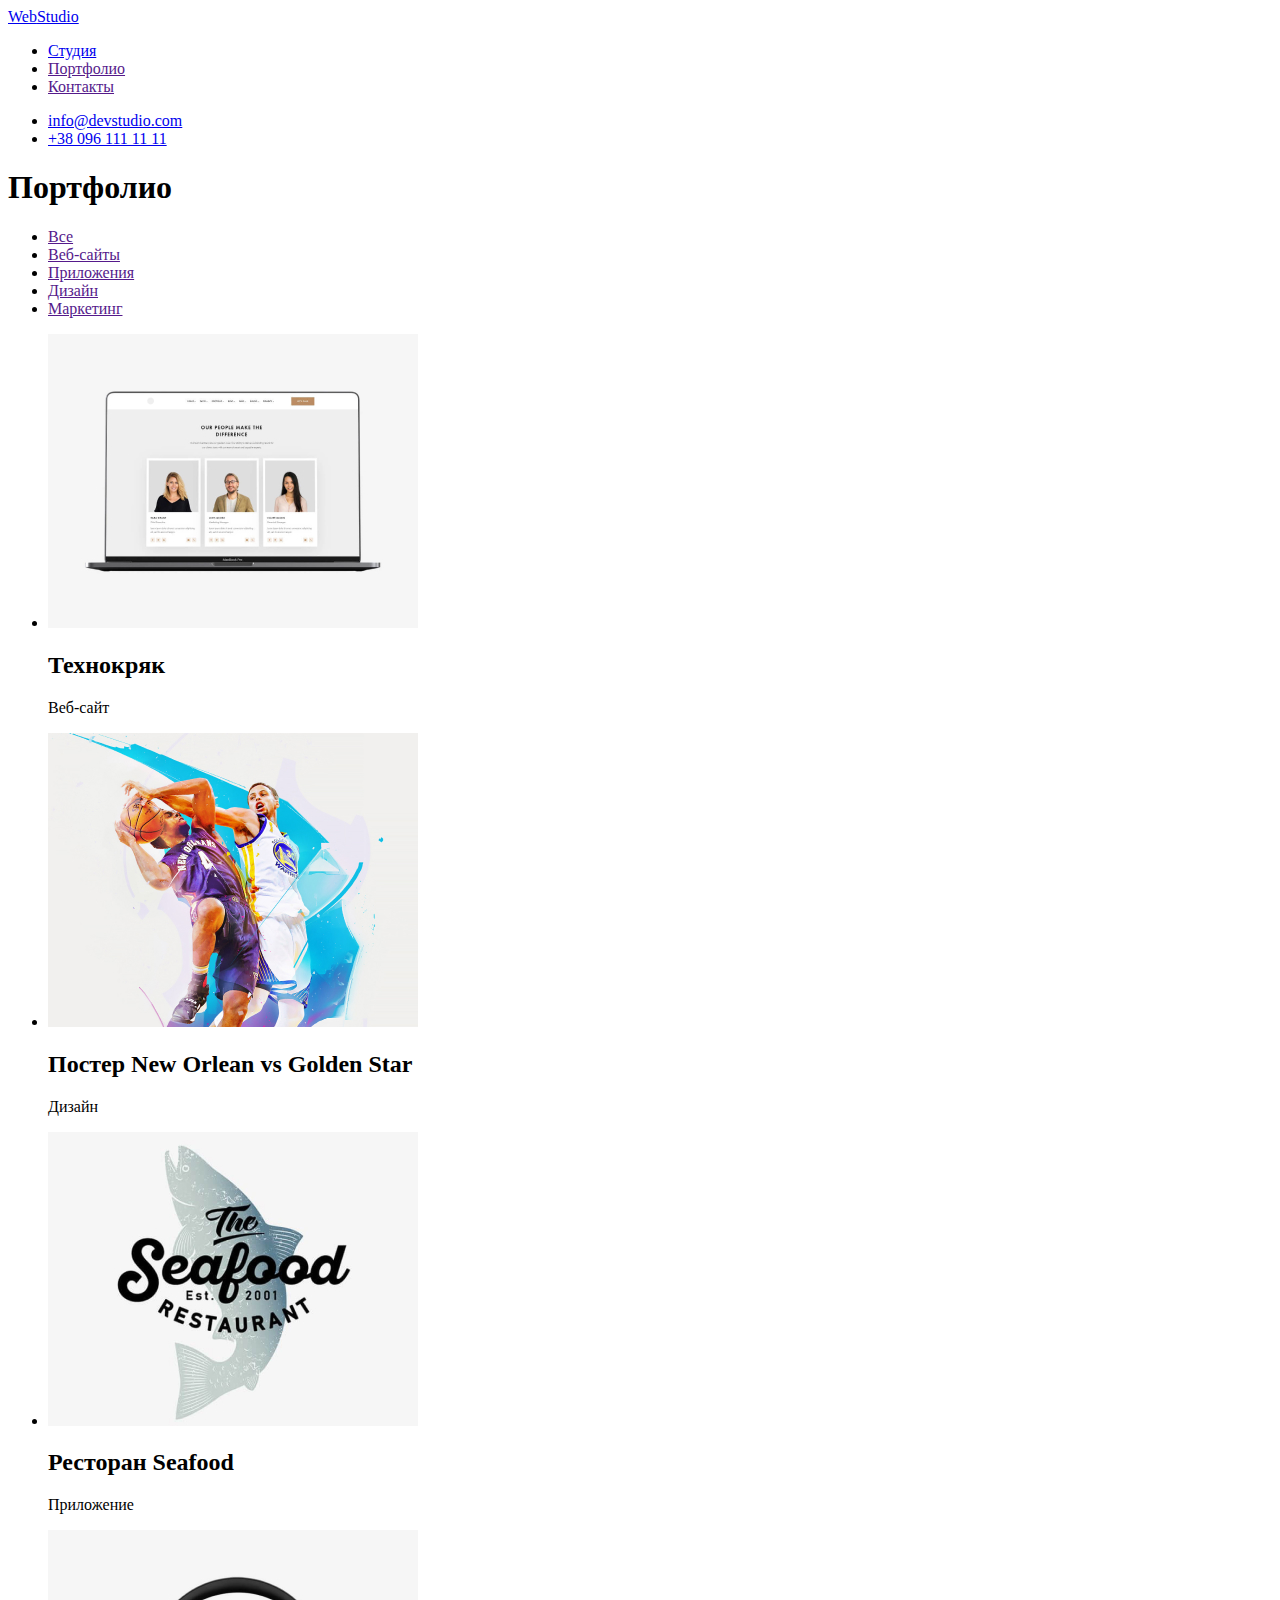
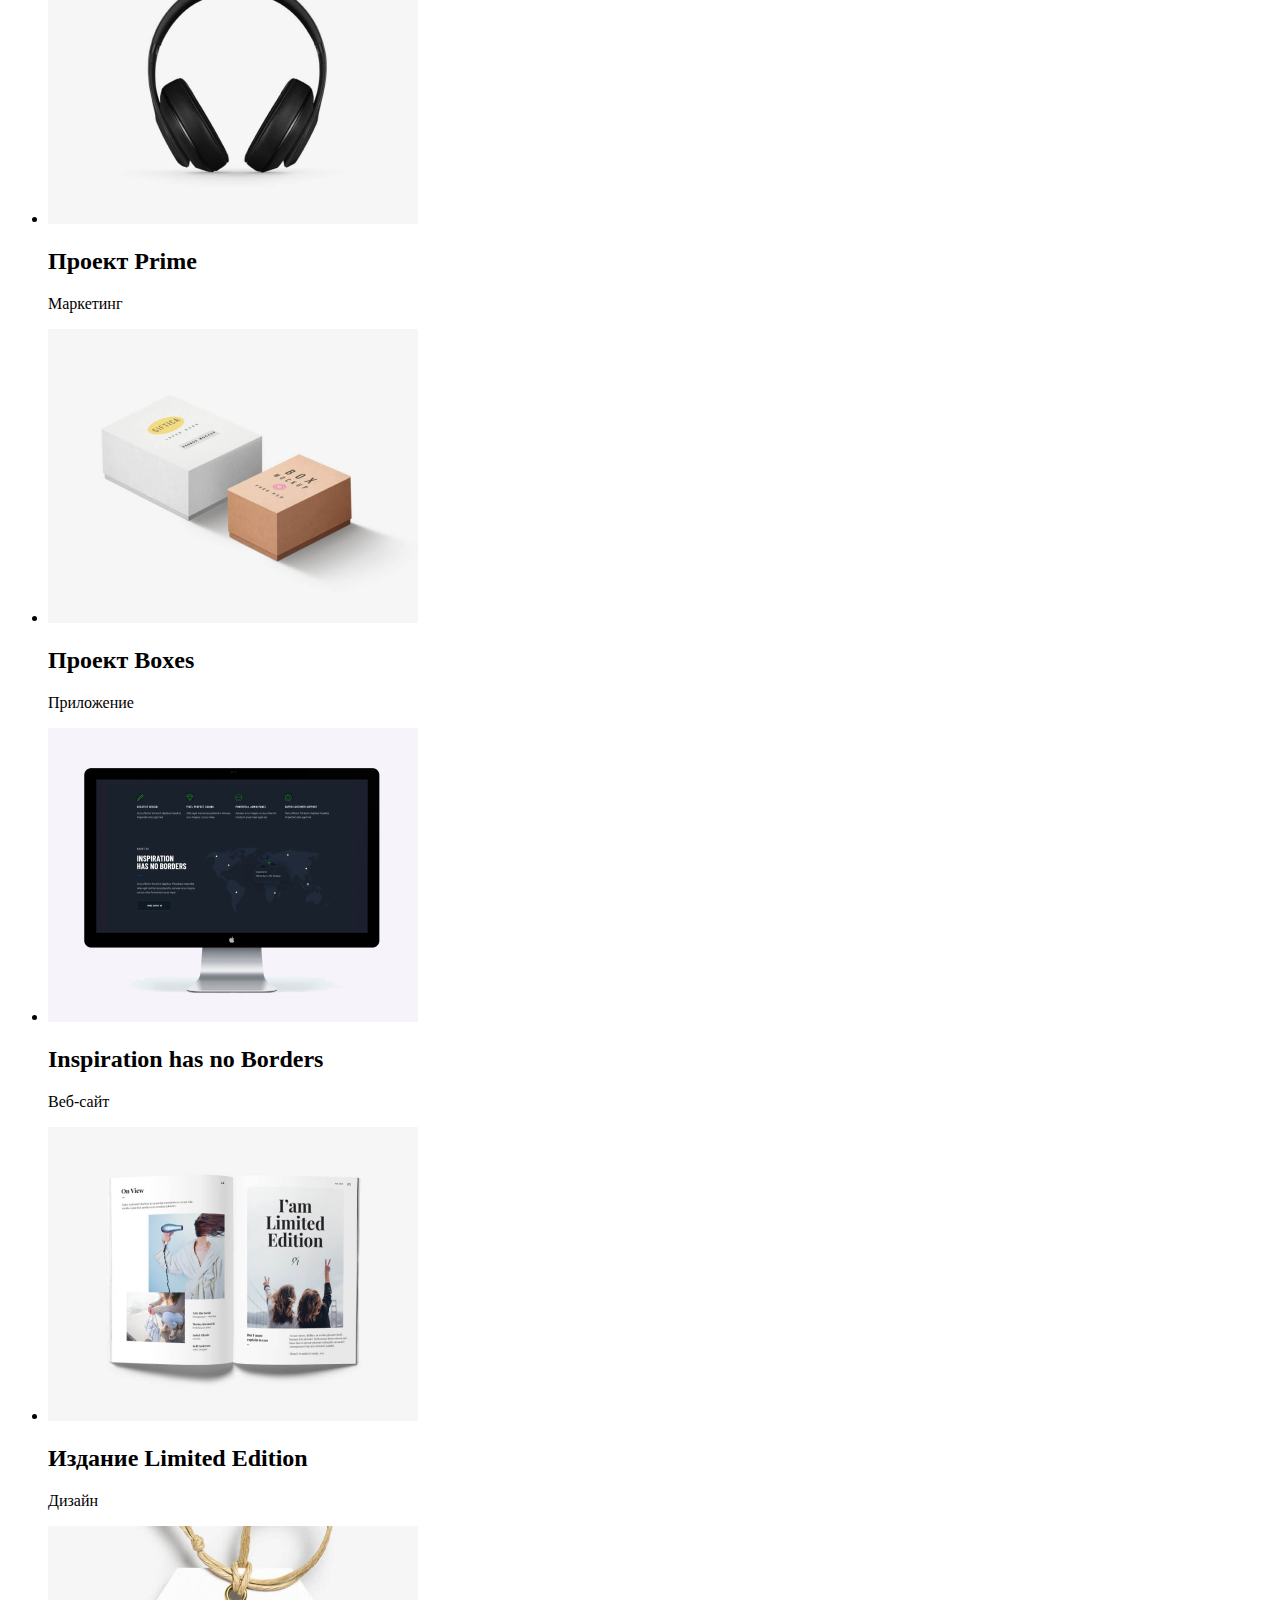
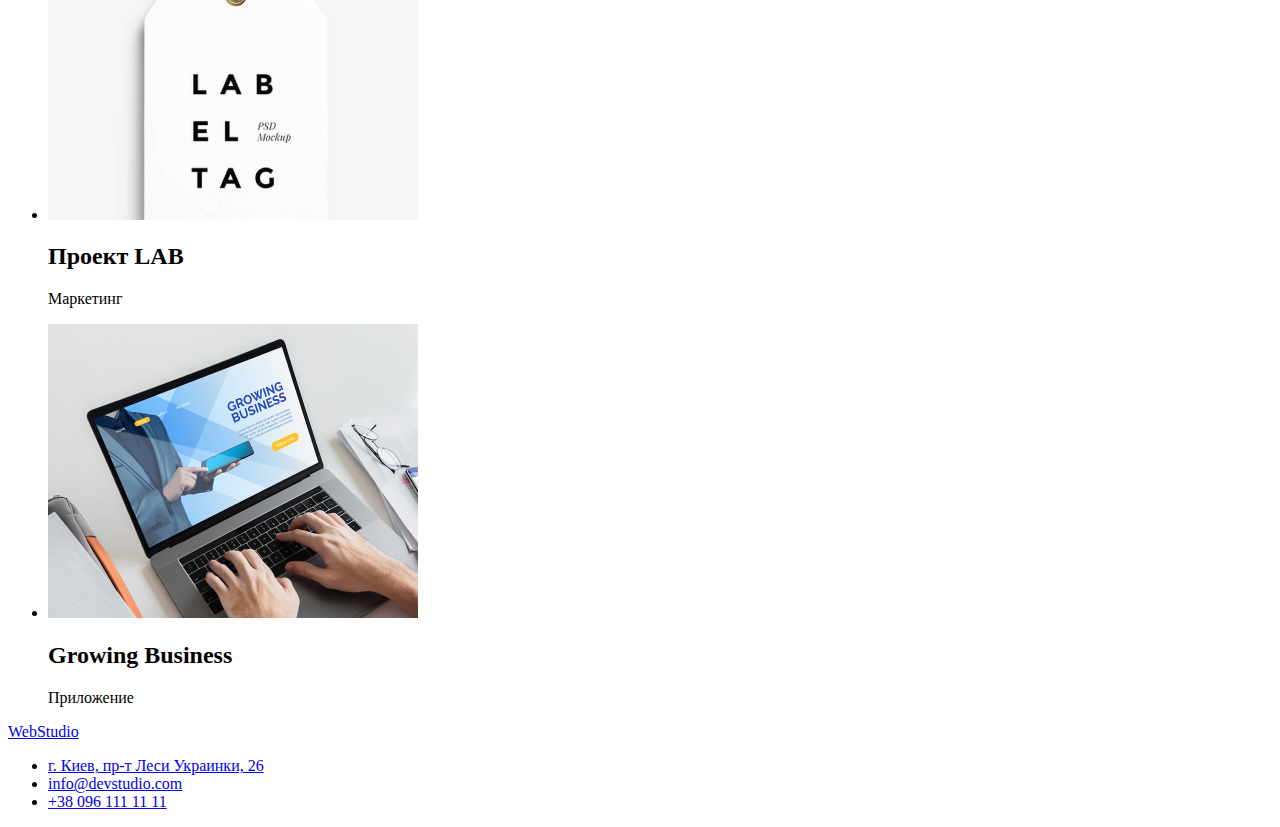
==== portfolio.html @ 4efac5fb "Добавляет разметку второй страницы" ====
<!DOCTYPE html>
<html lang="ru">

<head>
    <meta charset="UTF-8">
    <meta name="viewport" content="width=device-width, initial-scale=1.0">
    <title>Portfolio of WebStudio</title>
    <link rel="stylesheet" href="./css/styles.css" />
</head>

<body>
    <header>
        <!--Header-->
        <section>
            <nav>
                <a lang="en" href="/index.html"><span>Web</span><span>Studio</span></a>
                <ul>
                    <li> <a href="/index.html">Студия</a></li>
                    <li> <a href="">Портфолио</a></li>
                    <li> <a href="">Контакты</a></li>
                </ul>
                <ul>
                    <li> <a href="mailto:info@devstudio.com">info@devstudio.com</a></li>
                    <li> <a href="tel:+380961111111">+38 096 111 11 11</a></li>
                </ul>
            </nav>
        </section>
    </header>
    <main>
        <h1>Портфолио</h1>
        <!--Filter--> 
        <ul>
            <li><a href="">Все</a></li>
            <li><a href="">Веб-сайты</a></li>
            <li><a href="">Приложения</a></li>
            <li><a href="">Дизайн</a></li>
            <li><a href="">Маркетинг</a></li>
        </ul> 

        <section>
            <ul>
                <li>
                    <img src="./img/hw2/img.jpg" alt="Открытый веб-сайт на ноутбуке" width=370>
                    <h2>Технокряк</h2>
                    <p>Веб-сайт</p>
                </li>
                <li>
                    <img src="./img/hw2/img (1).jpg" alt="Постер с изображением баскетболистов" width=370>
                    <h2>Постер New Orlean vs Golden Star</h2>
                    <p>Дизайн</p>
                </li>
                <li>
                    <img src="./img/hw2/img (2).jpg" alt="Логотип ресторана Seafood" width=370>
                    <h2>Ресторан Seafood</h2>
                    <p>Приложение</p>
                </li>
                <li>
                    <img src="./img/hw2/img (3).jpg" alt="Наушники" width=370>
                    <h2>Проект Prime</h2>
                    <p>Маркетинг</p>
                </li>
                <li>
                    <img src="./img/hw2/img (4).jpg" alt="Посылки разных размеров" width=370>
                    <h2>Проект Boxes</h2>
                    <p>Приложение</p>
                </li>
                <li>
                    <img src="./img/hw2/img (5).jpg" alt="Сайт открытый на мониторе" width=370>
                    <h2>Inspiration has no Borders</h2>
                    <p>Веб-сайт</p>
                </li>
                <li>
                    <img src="./img/hw2/img (6).jpg" alt="Разворот журнала со статьями" width=370>
                    <h2>Издание Limited Edition</h2>
                    <p>Дизайн</p>
                </li>
                <li>
                    <img src="./img/hw2/img (7).jpg" alt="Бирка от товара" width=370>
                    <h2>Проект LAB</h2>
                    <p>Маркетинг</p>
                </li>
                <li>
                    <img src="./img/hw2/img (8).jpg" alt="Человек работает за ноутбуком" width=370>
                    <h2>Growing Business</h2>
                    <p>Приложение</p>
                </li>
            </ul>
        </section>
    </main>

    <footer>
        <!--Footer-->
        <section>
            <a lang="en" href="/index.html"><span>Web</span><span>Studio</span></a>
            <ul>
                <li> <a href="https://goo.gl/maps/ivPXeLmpZGiEguKSA">г. Киев, пр-т Леси Украинки, 26</a></li>
                <li> <a href="mailto:info@devstudio.com">info@devstudio.com</a></li>
                <li> <a href="tel=:+380961111111">+38 096 111 11 11</a></li>
            </ul>
        </section>
    </footer>
</body>

</html>
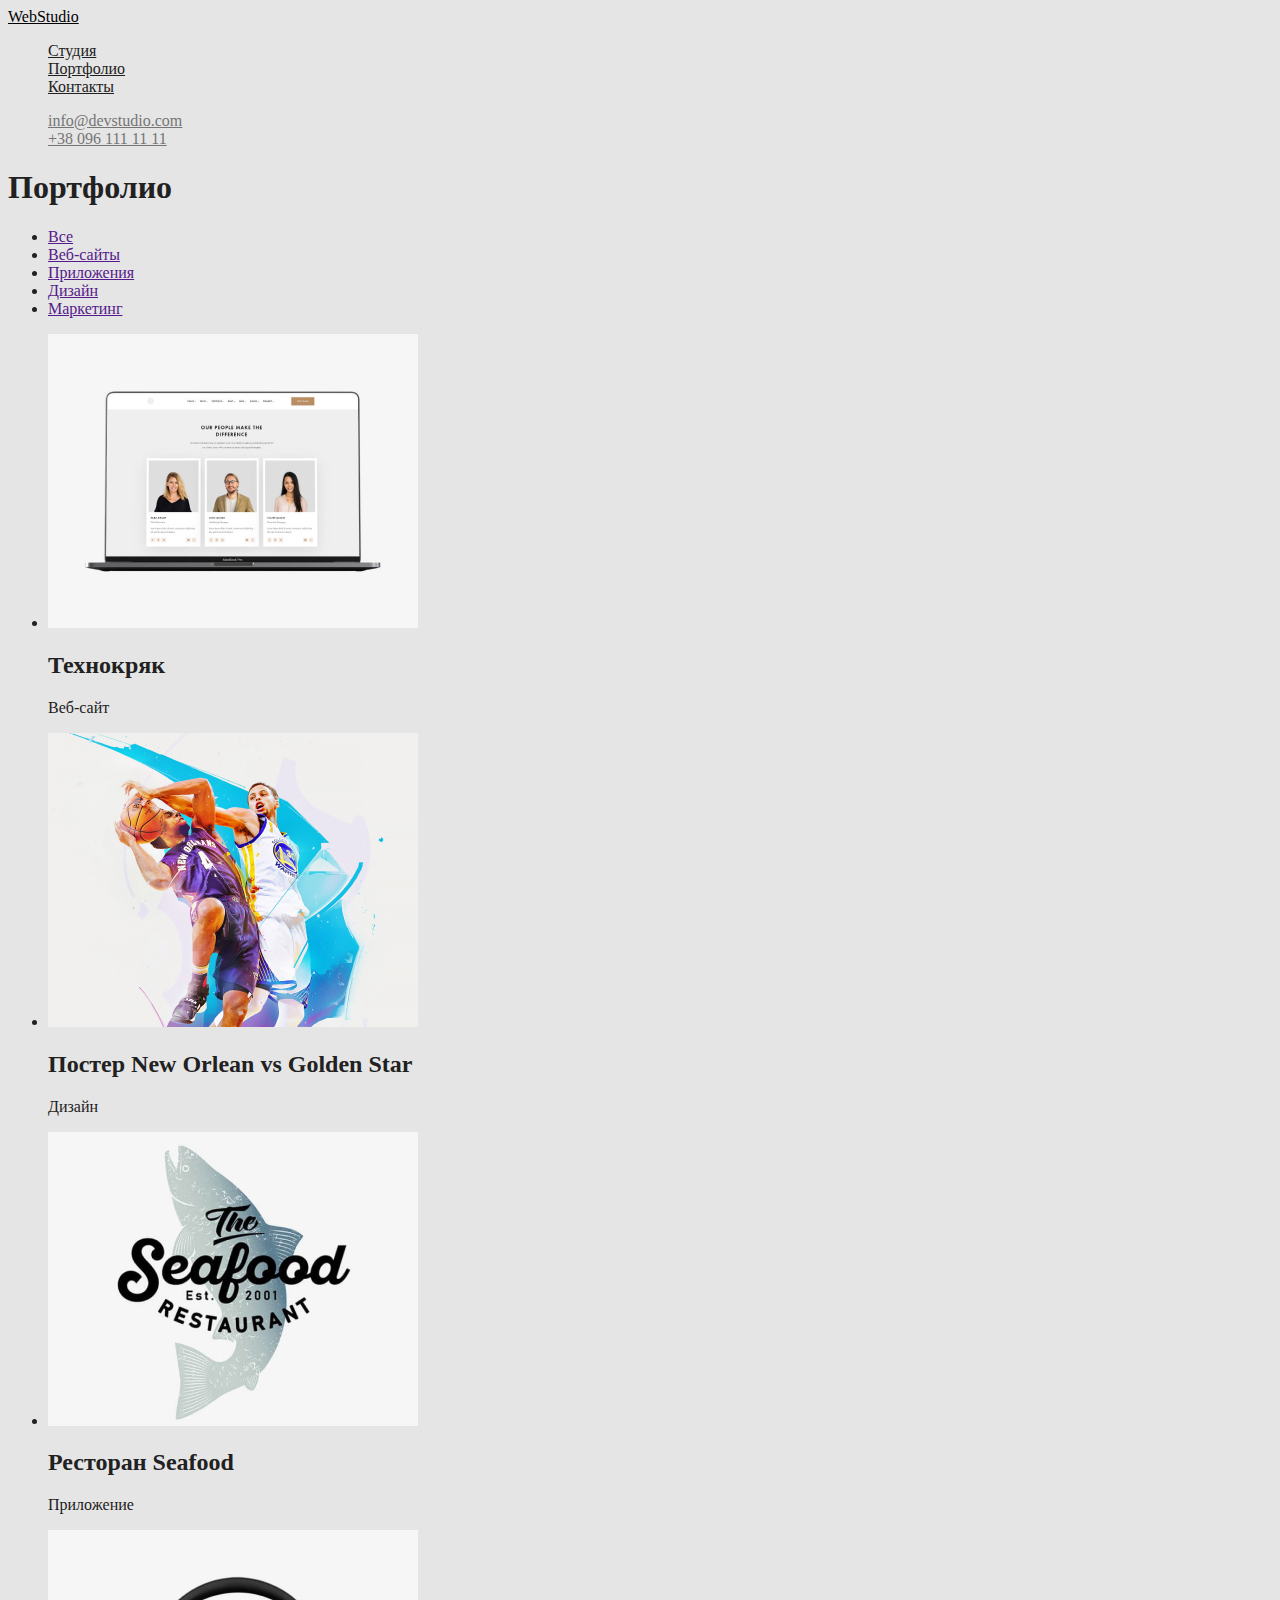
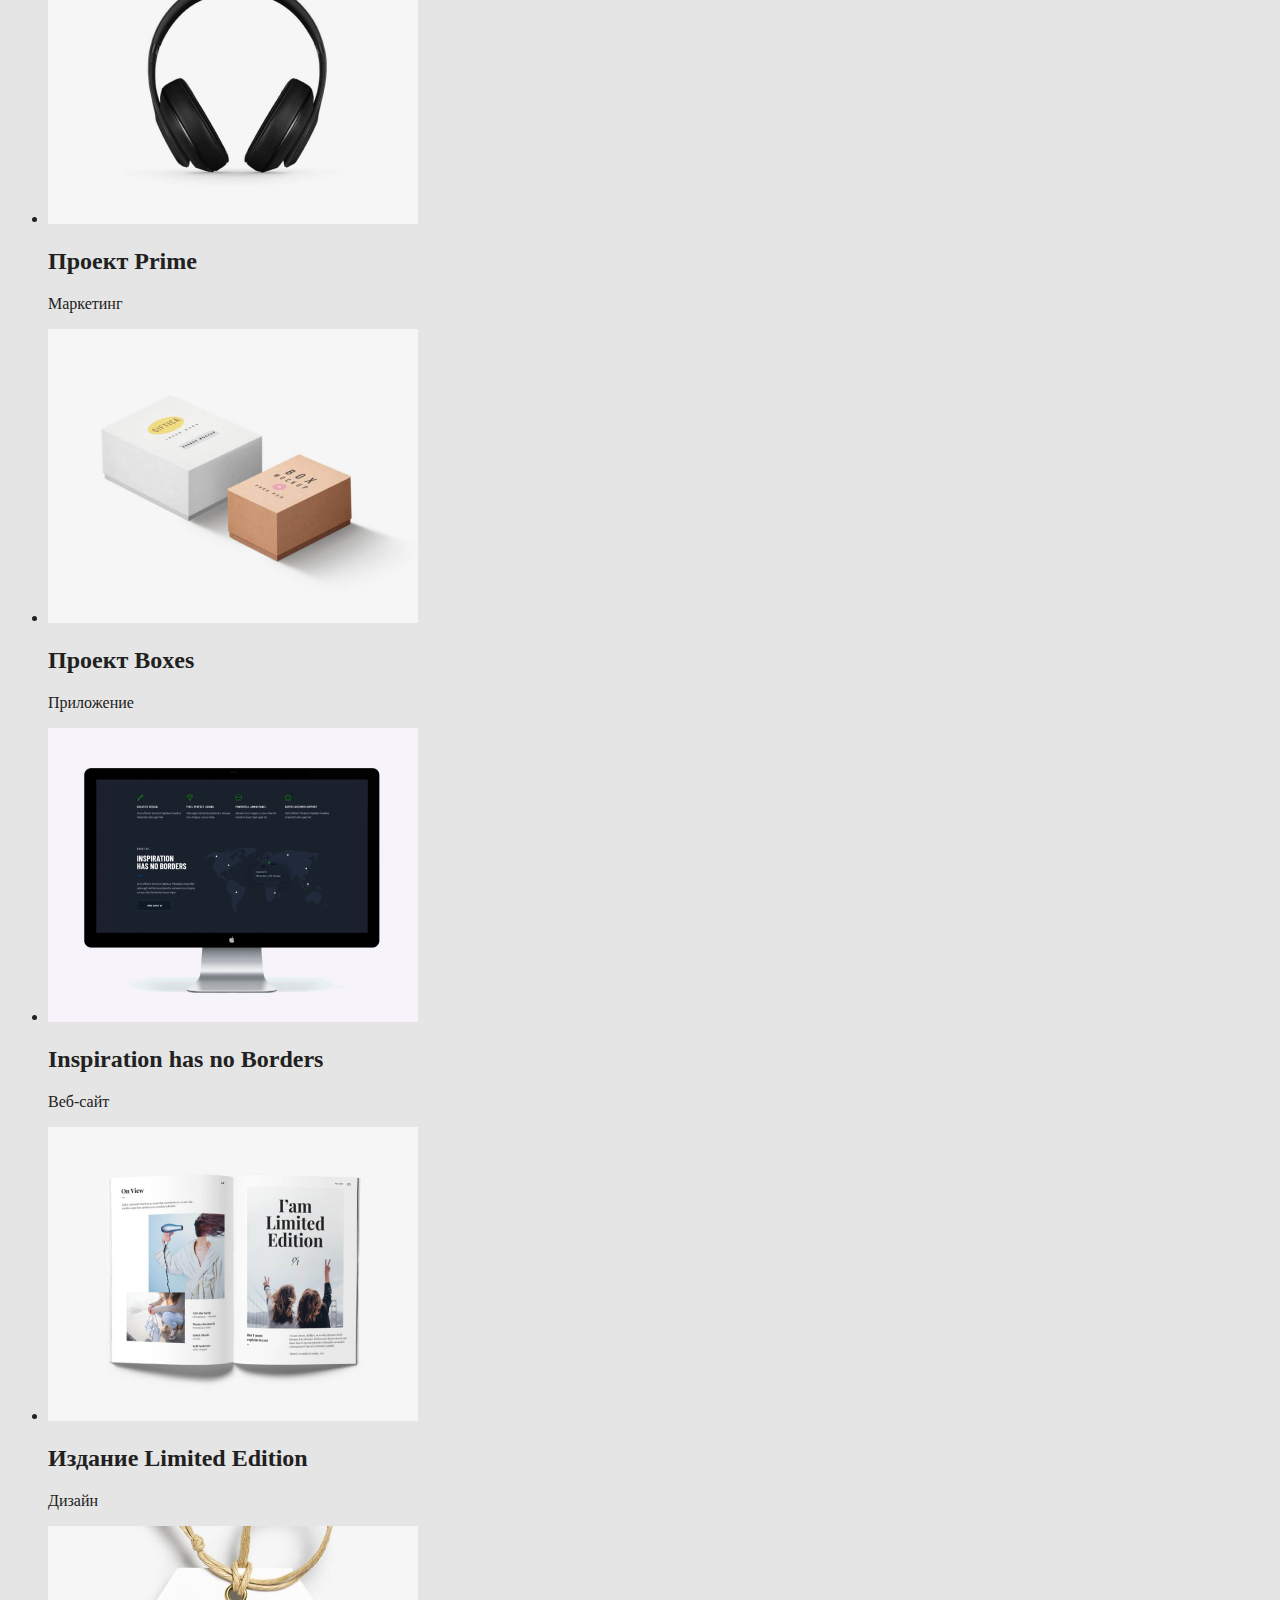
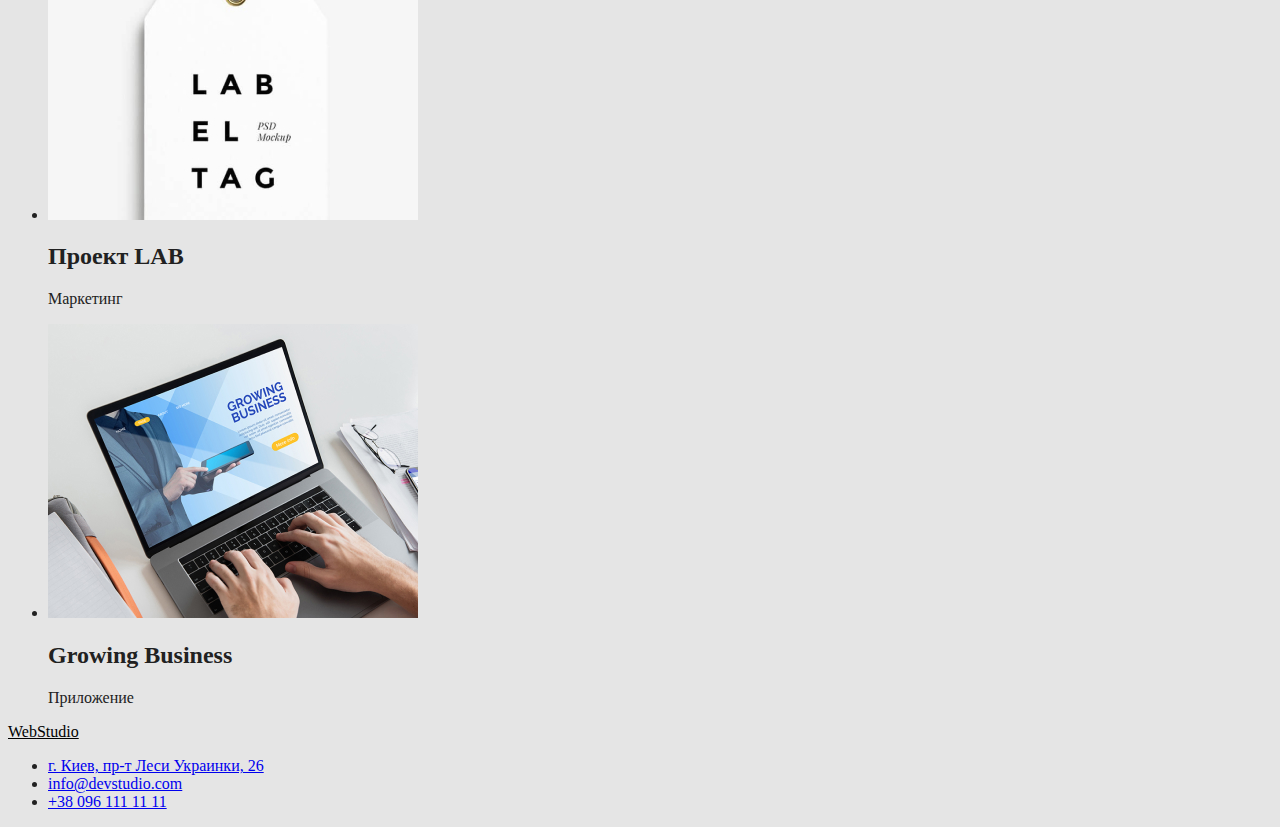
==== commit ab9ae48f: "Добавляет стили в навигацию" ====
--- a/portfolio.html
+++ b/portfolio.html
@@ -6,22 +6,25 @@
     <meta name="viewport" content="width=device-width, initial-scale=1.0">
     <title>Portfolio of WebStudio</title>
     <link rel="stylesheet" href="./css/styles.css" />
+    <link rel="preconnect" href="https://fonts.gstatic.com">
+    <link href="https://fonts.googleapis.com/css2?family=Raleway:wght@700&family=Roboto:wght@400;500;700;900&display=swap"
+        rel="stylesheet">
 </head>
 
 <body>
     <header>
         <!--Header-->
         <section>
-            <nav>
-                <a lang="en" href="/index.html"><span>Web</span><span>Studio</span></a>
-                <ul>
-                    <li> <a href="/index.html">Студия</a></li>
-                    <li> <a href="">Портфолио</a></li>
-                    <li> <a href="">Контакты</a></li>
+            <nav class="site-nav">
+                <a lang="en" href="/index.html" class = "logo"><span>Web</span><span>Studio</span></a>
+                <ul class = "site-nav list">
+                    <li> <a href="/index.html"class ="link">Студия</a></li>
+                    <li> <a href=""class ="link">Портфолио</a></li>
+                    <li> <a href=""class ="link">Контакты</a></li>
                 </ul>
-                <ul>
-                    <li> <a href="mailto:info@devstudio.com">info@devstudio.com</a></li>
-                    <li> <a href="tel:+380961111111">+38 096 111 11 11</a></li>
+                <ul class= "auth-nav list">
+                    <li> <a href="mailto:info@devstudio.com" class="anlink">info@devstudio.com</a></li>
+                    <li> <a href="tel:+380961111111" class="anlink">+38 096 111 11 11</a></li>
                 </ul>
             </nav>
         </section>
@@ -45,42 +48,42 @@
                     <p>Веб-сайт</p>
                 </li>
                 <li>
-                    <img src="./img/hw2/img (1).jpg" alt="Постер с изображением баскетболистов" width=370>
+                    <img src="./img/hw2/img1.jpg" alt="Постер с изображением баскетболистов" width=370>
                     <h2>Постер New Orlean vs Golden Star</h2>
                     <p>Дизайн</p>
                 </li>
                 <li>
-                    <img src="./img/hw2/img (2).jpg" alt="Логотип ресторана Seafood" width=370>
+                    <img src="./img/hw2/img2.jpg" alt="Логотип ресторана Seafood" width=370>
                     <h2>Ресторан Seafood</h2>
                     <p>Приложение</p>
                 </li>
                 <li>
-                    <img src="./img/hw2/img (3).jpg" alt="Наушники" width=370>
+                    <img src="./img/hw2/img3.jpg" alt="Наушники" width=370>
                     <h2>Проект Prime</h2>
                     <p>Маркетинг</p>
                 </li>
                 <li>
-                    <img src="./img/hw2/img (4).jpg" alt="Посылки разных размеров" width=370>
+                    <img src="./img/hw2/img4.jpg" alt="Посылки разных размеров" width=370>
                     <h2>Проект Boxes</h2>
                     <p>Приложение</p>
                 </li>
                 <li>
-                    <img src="./img/hw2/img (5).jpg" alt="Сайт открытый на мониторе" width=370>
+                    <img src="./img/hw2/img5.jpg" alt="Сайт открытый на мониторе" width=370>
                     <h2>Inspiration has no Borders</h2>
                     <p>Веб-сайт</p>
                 </li>
                 <li>
-                    <img src="./img/hw2/img (6).jpg" alt="Разворот журнала со статьями" width=370>
+                    <img src="./img/hw2/img6.jpg" alt="Разворот журнала со статьями" width=370>
                     <h2>Издание Limited Edition</h2>
                     <p>Дизайн</p>
                 </li>
                 <li>
-                    <img src="./img/hw2/img (7).jpg" alt="Бирка от товара" width=370>
+                    <img src="./img/hw2/img7.jpg" alt="Бирка от товара" width=370>
                     <h2>Проект LAB</h2>
                     <p>Маркетинг</p>
                 </li>
                 <li>
-                    <img src="./img/hw2/img (8).jpg" alt="Человек работает за ноутбуком" width=370>
+                    <img src="./img/hw2/img8.jpg" alt="Человек работает за ноутбуком" width=370>
                     <h2>Growing Business</h2>
                     <p>Приложение</p>
                 </li>
@@ -91,7 +94,7 @@
     <footer>
         <!--Footer-->
         <section>
-            <a lang="en" href="/index.html"><span>Web</span><span>Studio</span></a>
+            <a lang="en" href="/index.html" class = "logo"><span>Web</span><span>Studio</span></a>
             <ul>
                 <li> <a href="https://goo.gl/maps/ivPXeLmpZGiEguKSA">г. Киев, пр-т Леси Украинки, 26</a></li>
                 <li> <a href="mailto:info@devstudio.com">info@devstudio.com</a></li>
--- a/css/styles.css
+++ b/css/styles.css
@@ -0,0 +1,51 @@
+/* main text color #212121*/
+/*secondary text color #757575*/
+/*accent #2196F3*/
+/*h1 #FFFFFF*/
+
+body {
+  background-color: #e5e5e5;
+  color: #212121;
+}
+
+.list {
+  list-style: none;
+}
+
+.logo {
+  color: #000000;
+}
+
+/*Site nav*/
+
+.site-nav .list {
+  color: #212121;
+}
+
+.site-nav .anlink {
+  color: #757575;
+}
+.site-nav .link {
+  color: #212121;
+}
+.site-nav .link:hover,
+.site-nav .link:focus {
+  color: #2196f3;
+}
+
+.auth-nav .anlink:hover,
+.auth-nav .anlink:focus {
+  color: #2196f3;
+}
+
+/*Hero*/
+
+.hero-title {
+  color: #ffffff;
+}
+
+/*Sections*/
+
+.section-title {
+  color: #212121;
+}
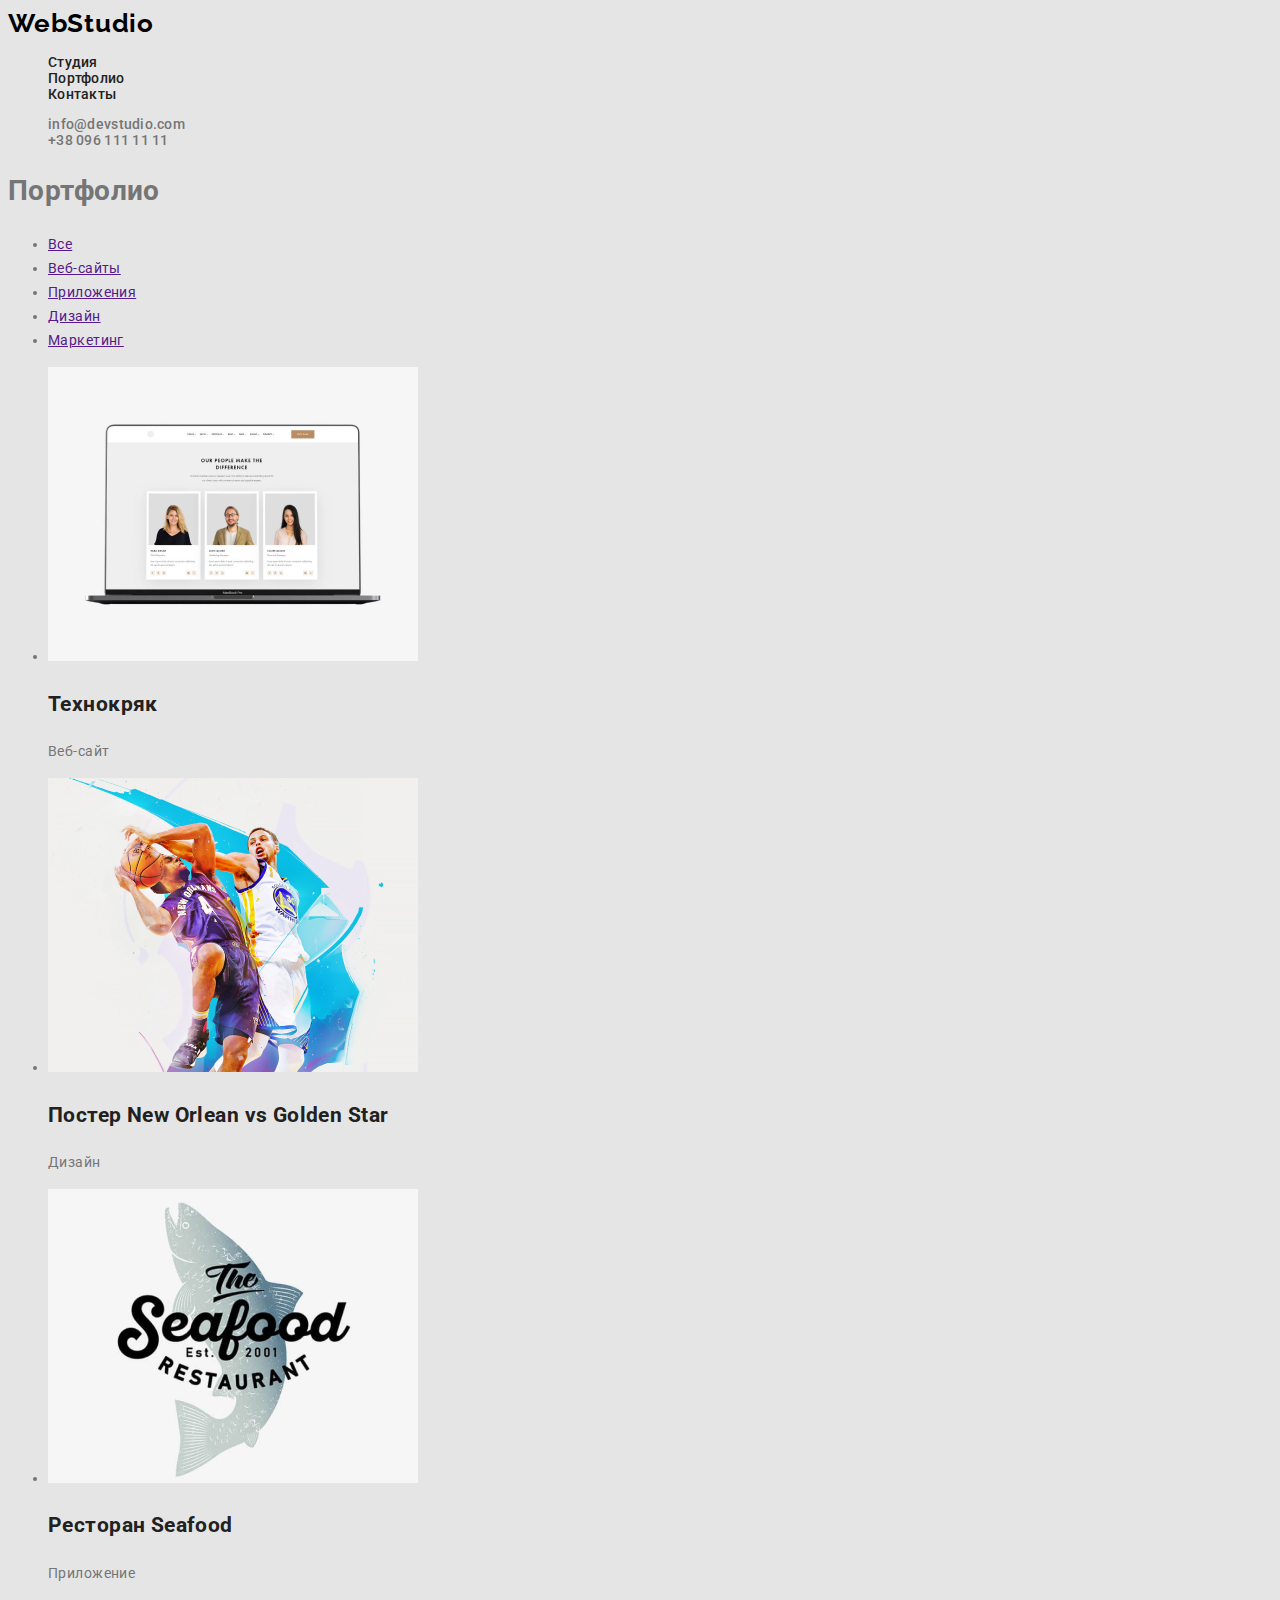
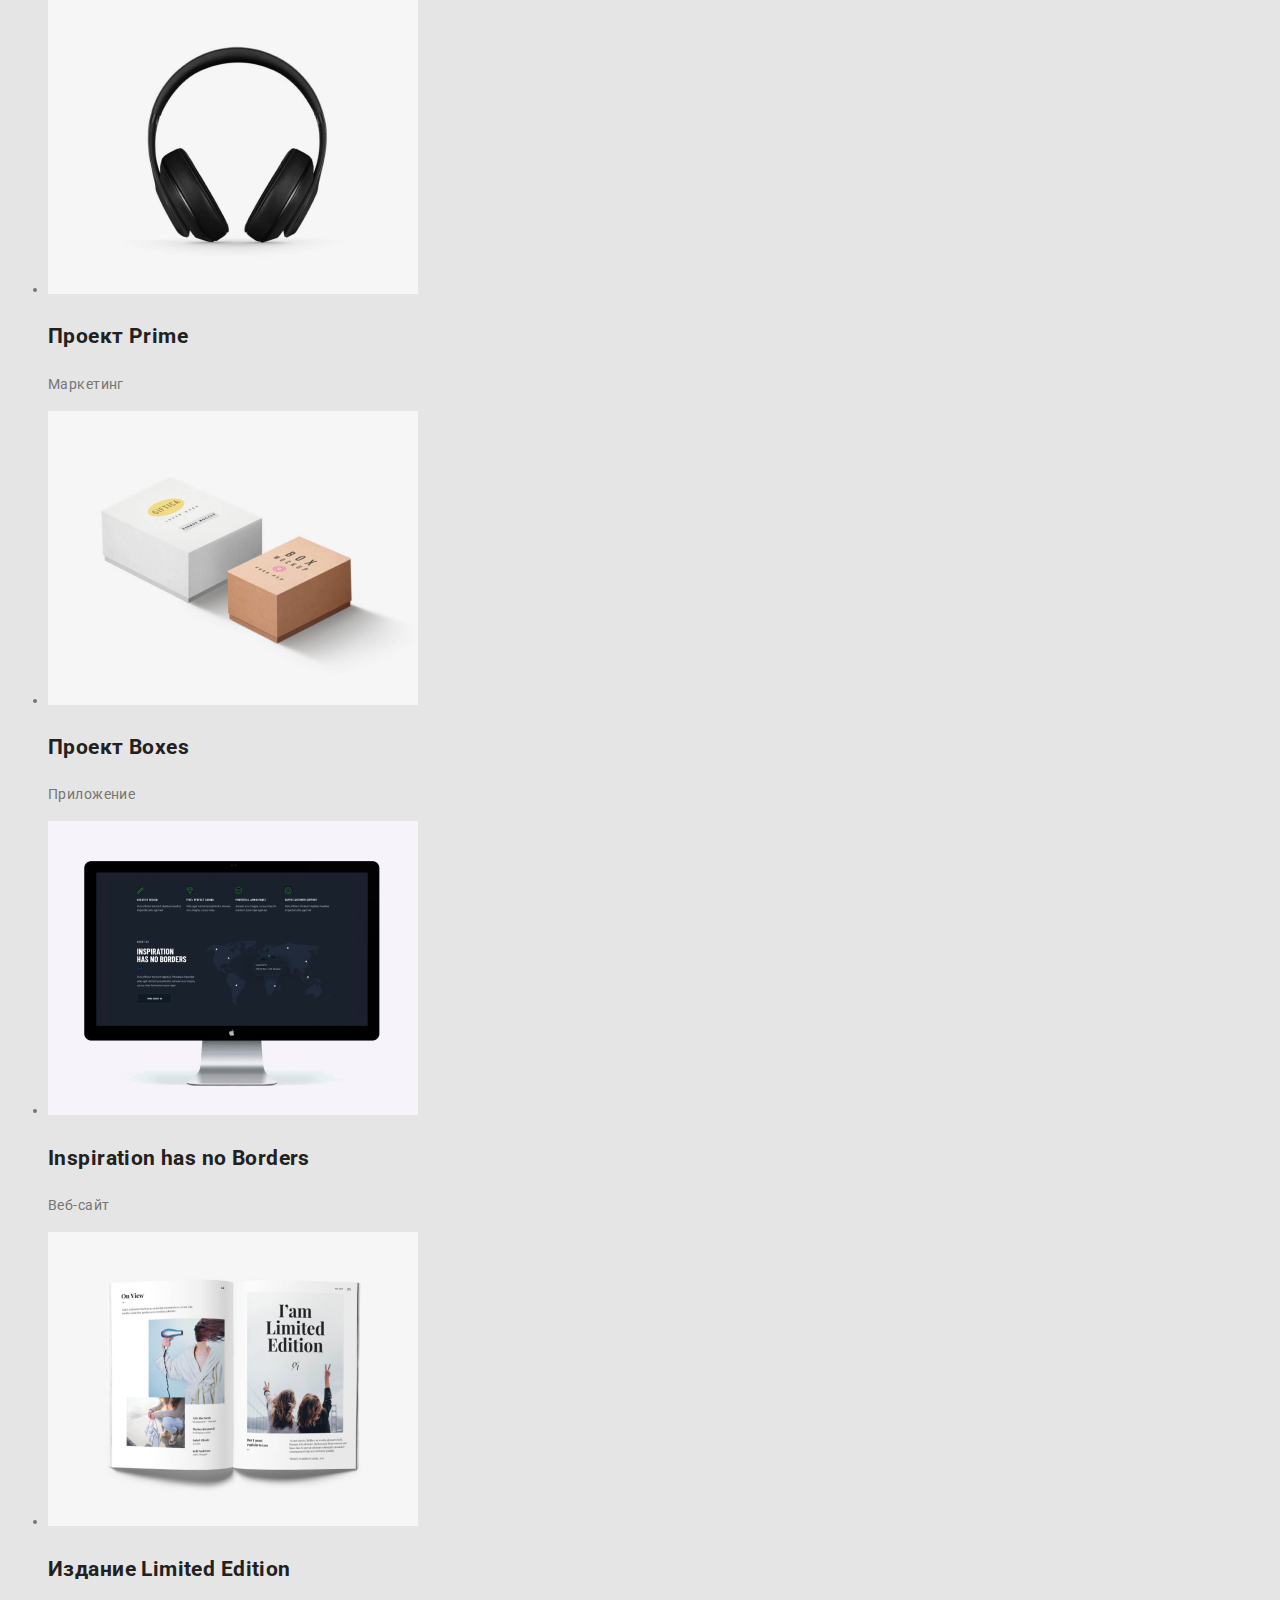
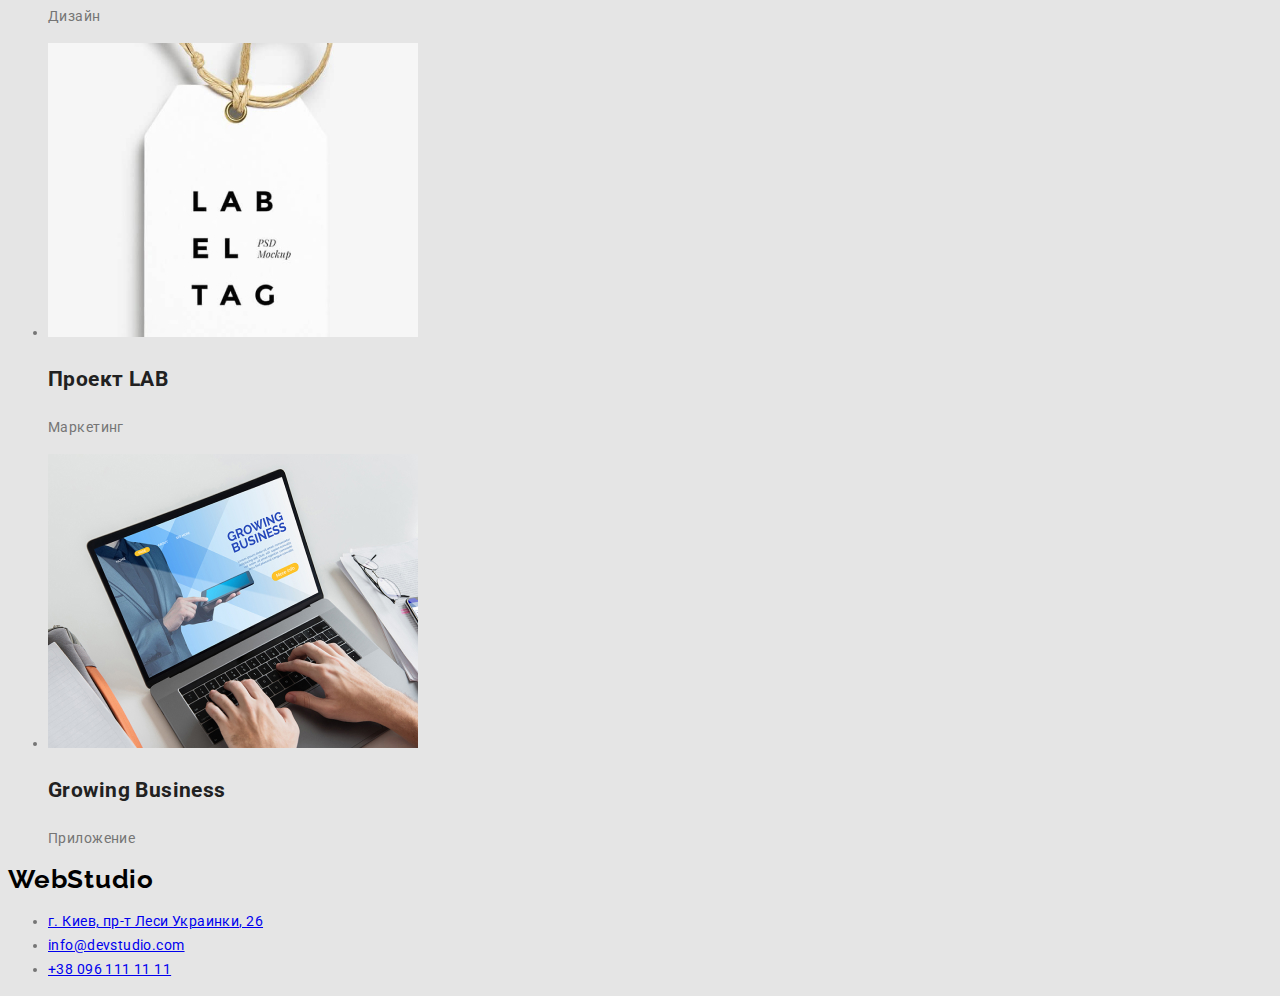
==== commit ec07ab16: "Добавляет стили на страницу студии" ====
--- a/portfolio.html
+++ b/portfolio.html
@@ -40,51 +40,52 @@
             <li><a href="">Маркетинг</a></li>
         </ul> 
 
+        <!--Portfolio-->
         <section>
-            <ul>
+            <ul class="portfolio">
                 <li>
                     <img src="./img/hw2/img.jpg" alt="Открытый веб-сайт на ноутбуке" width=370>
-                    <h2>Технокряк</h2>
+                    <h2 class="title">Технокряк</h2>
                     <p>Веб-сайт</p>
                 </li>
                 <li>
                     <img src="./img/hw2/img1.jpg" alt="Постер с изображением баскетболистов" width=370>
-                    <h2>Постер New Orlean vs Golden Star</h2>
+                    <h2 class="title">Постер New Orlean vs Golden Star</h2>
                     <p>Дизайн</p>
                 </li>
                 <li>
                     <img src="./img/hw2/img2.jpg" alt="Логотип ресторана Seafood" width=370>
-                    <h2>Ресторан Seafood</h2>
+                    <h2 class="title">Ресторан Seafood</h2>
                     <p>Приложение</p>
                 </li>
                 <li>
                     <img src="./img/hw2/img3.jpg" alt="Наушники" width=370>
-                    <h2>Проект Prime</h2>
+                    <h2 class="title">Проект Prime</h2>
                     <p>Маркетинг</p>
                 </li>
                 <li>
                     <img src="./img/hw2/img4.jpg" alt="Посылки разных размеров" width=370>
-                    <h2>Проект Boxes</h2>
+                    <h2 class="title">Проект Boxes</h2>
                     <p>Приложение</p>
                 </li>
                 <li>
                     <img src="./img/hw2/img5.jpg" alt="Сайт открытый на мониторе" width=370>
-                    <h2>Inspiration has no Borders</h2>
+                    <h2 class="title">Inspiration has no Borders</h2>
                     <p>Веб-сайт</p>
                 </li>
                 <li>
                     <img src="./img/hw2/img6.jpg" alt="Разворот журнала со статьями" width=370>
-                    <h2>Издание Limited Edition</h2>
+                    <h2 class="title">Издание Limited Edition</h2>
                     <p>Дизайн</p>
                 </li>
                 <li>
                     <img src="./img/hw2/img7.jpg" alt="Бирка от товара" width=370>
-                    <h2>Проект LAB</h2>
+                    <h2 class="title">Проект LAB</h2>
                     <p>Маркетинг</p>
                 </li>
                 <li>
                     <img src="./img/hw2/img8.jpg" alt="Человек работает за ноутбуком" width=370>
-                    <h2>Growing Business</h2>
+                    <h2 class="title">Growing Business</h2>
                     <p>Приложение</p>
                 </li>
             </ul>
--- a/css/styles.css
+++ b/css/styles.css
@@ -3,9 +3,22 @@
 /*accent #2196F3*/
 /*h1 #FFFFFF*/
 
+:root {
+  --primary-text-color: #212121;
+  --secondary-text-color: #757575;
+  --title-color: #212121;
+  --accent-color: #2196f3;
+}
+
 body {
   background-color: #e5e5e5;
-  color: #212121;
+  color: var(--secondary-text-color);
+  font-family: Roboto;
+  font-style: normal;
+  font-weight: 400;
+  font-size: 14px;
+  line-height: 1.714;
+  letter-spacing: 0.03em;
 }
 
 .list {
@@ -13,39 +26,124 @@
 }
 
 .logo {
+  text-decoration: none;
   color: #000000;
+  font-family: Raleway;
+  font-style: normal;
+  font-weight: 700;
+  font-size: 26px;
+  line-height: 1.192;
+  letter-spacing: 0.03em;
 }
 
 /*Site nav*/
 
 .site-nav .list {
-  color: #212121;
+  color: var(--primary-text-color);
+  font-family: Roboto;
+  font-style: normal;
+  font-weight: 500;
+  font-size: 14px;
+  line-height: 1.142;
+  letter-spacing: 0.02em;
 }
 
 .site-nav .anlink {
-  color: #757575;
+  text-decoration: none;
+  color: var(--secondary-text-color);
 }
 .site-nav .link {
-  color: #212121;
+  text-decoration: none;
+  color: var(--primary-text-color);
+  font-family: Roboto;
+  font-style: normal;
+  font-weight: 500;
+  font-size: 14px;
+  line-height: 1.142;
+  letter-spacing: 0.02em;
 }
 .site-nav .link:hover,
 .site-nav .link:focus {
-  color: #2196f3;
+  color: var(--accent-color);
 }
 
 .auth-nav .anlink:hover,
 .auth-nav .anlink:focus {
-  color: #2196f3;
+  color: var(--accent-color);
 }
 
 /*Hero*/
 
 .hero-title {
   color: #ffffff;
+  font-family: Roboto;
+  font-style: normal;
+  font-weight: 900;
+  font-size: 44px;
+  line-height: 1.364;
+  letter-spacing: 0.06em;
 }
 
 /*Sections*/
 
 .section-title {
-  color: #212121;
+  color: var(--primary-text-color);
+  font-family: Roboto;
+  font-style: normal;
+  font-weight: 700;
+  font-size: 36px;
+  line-height: 1.167;
+  letter-spacing: 0.03em;
 }
+
+/*Reautures*/
+
+.reautures .title {
+  color: var(--primary-text-color);
+  text-transform: uppercase;
+  font-family: Roboto;
+  font-style: normal;
+  font-weight: 700;
+  font-size: 14px;
+  line-height: 1.143;
+  letter-spacing: 0.03em;
+}
+
+/*Team*/
+
+.team-member {
+  color: var(--primary-text-color);
+  font-family: Roboto;
+  font-style: normal;
+  font-weight: 500;
+  font-size: 16px;
+  line-height: 1.188;
+  letter-spacing: 0.03em;
+}
+
+.position {
+  font-family: Roboto;
+  font-style: normal;
+  font-weight: 500;
+  font-size: 16px;
+  line-height: 1.188;
+  letter-spacing: 0.03em;
+}
+
+/*Footer*/
+
+.footer-item {
+  text-decoration: none;
+  font-family: Roboto;
+  font-style: normal;
+  font-weight: 400;
+  font-size: 14px;
+  line-height: 1.714;
+  letter-spacing: 0.03em;
+}
+
+/*Portfolio*/
+
+.portfolio .title {
+  color: var(--primary-text-color);
+}
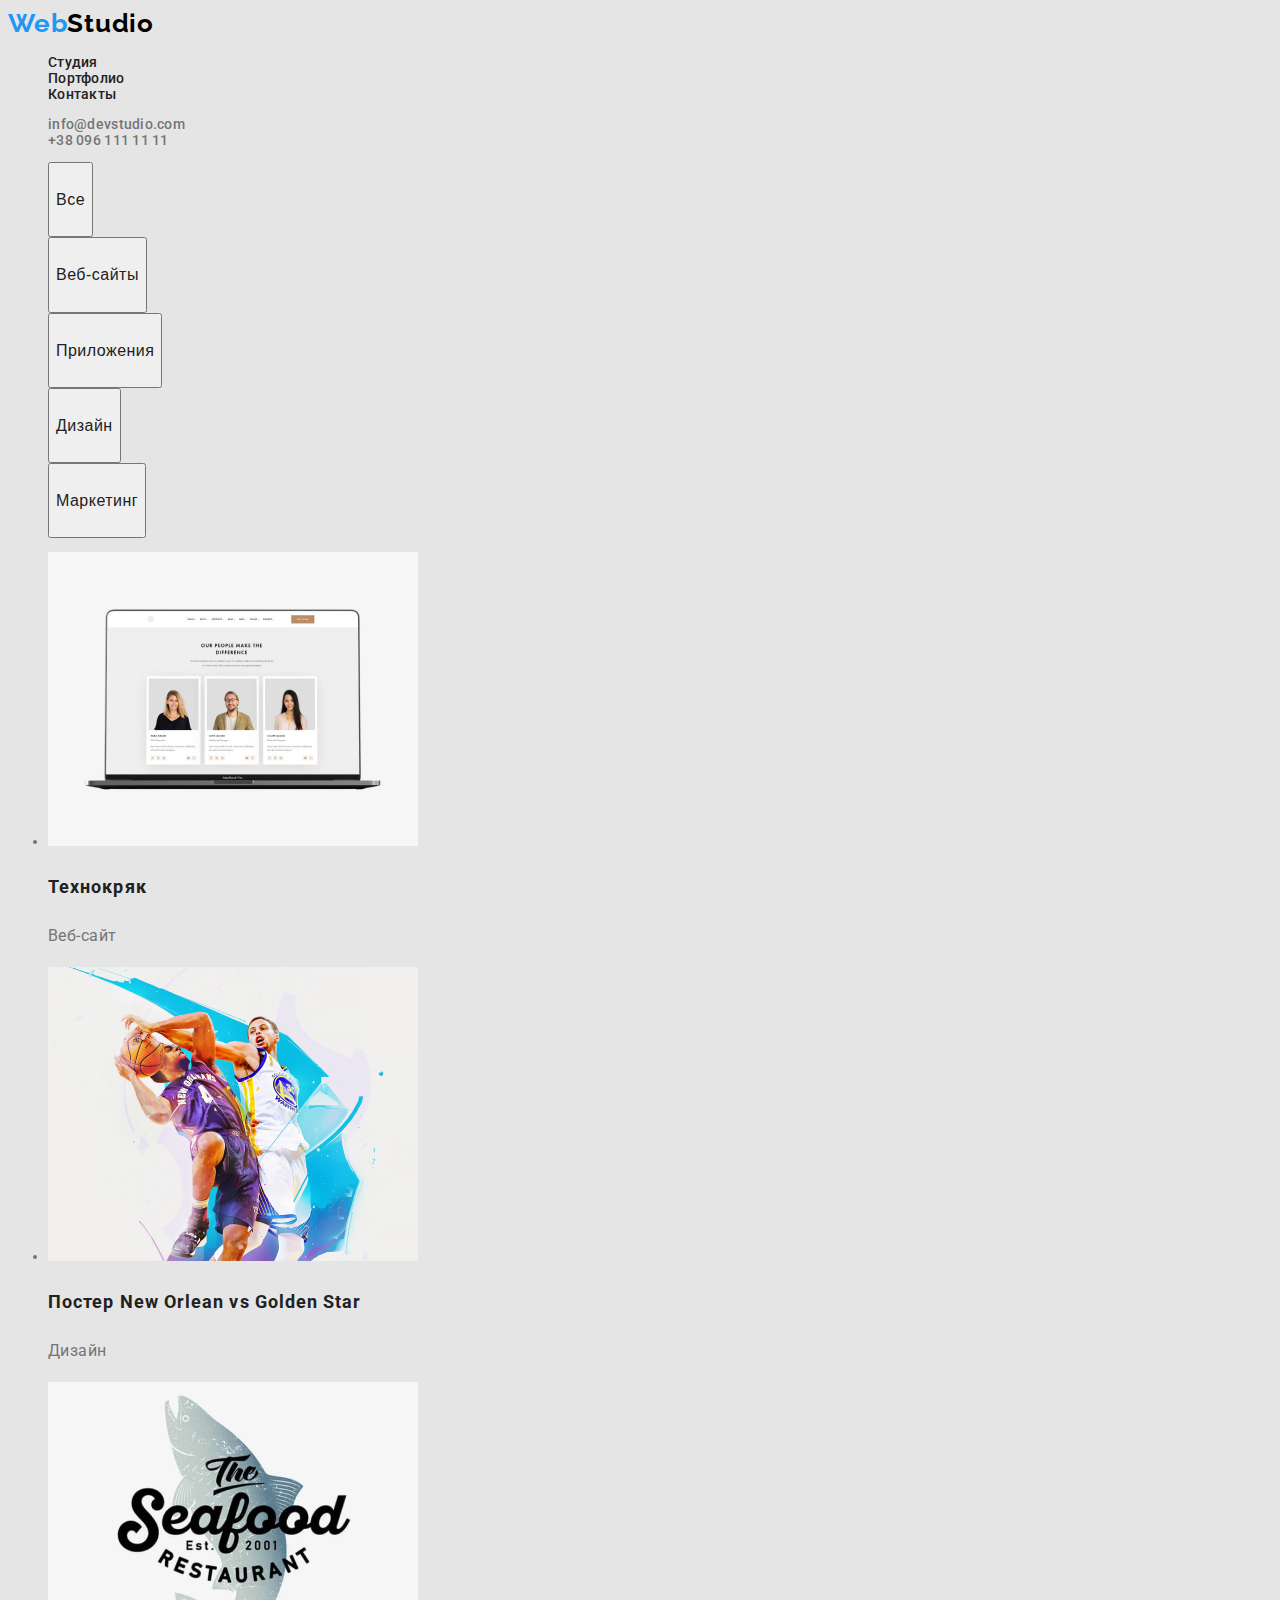
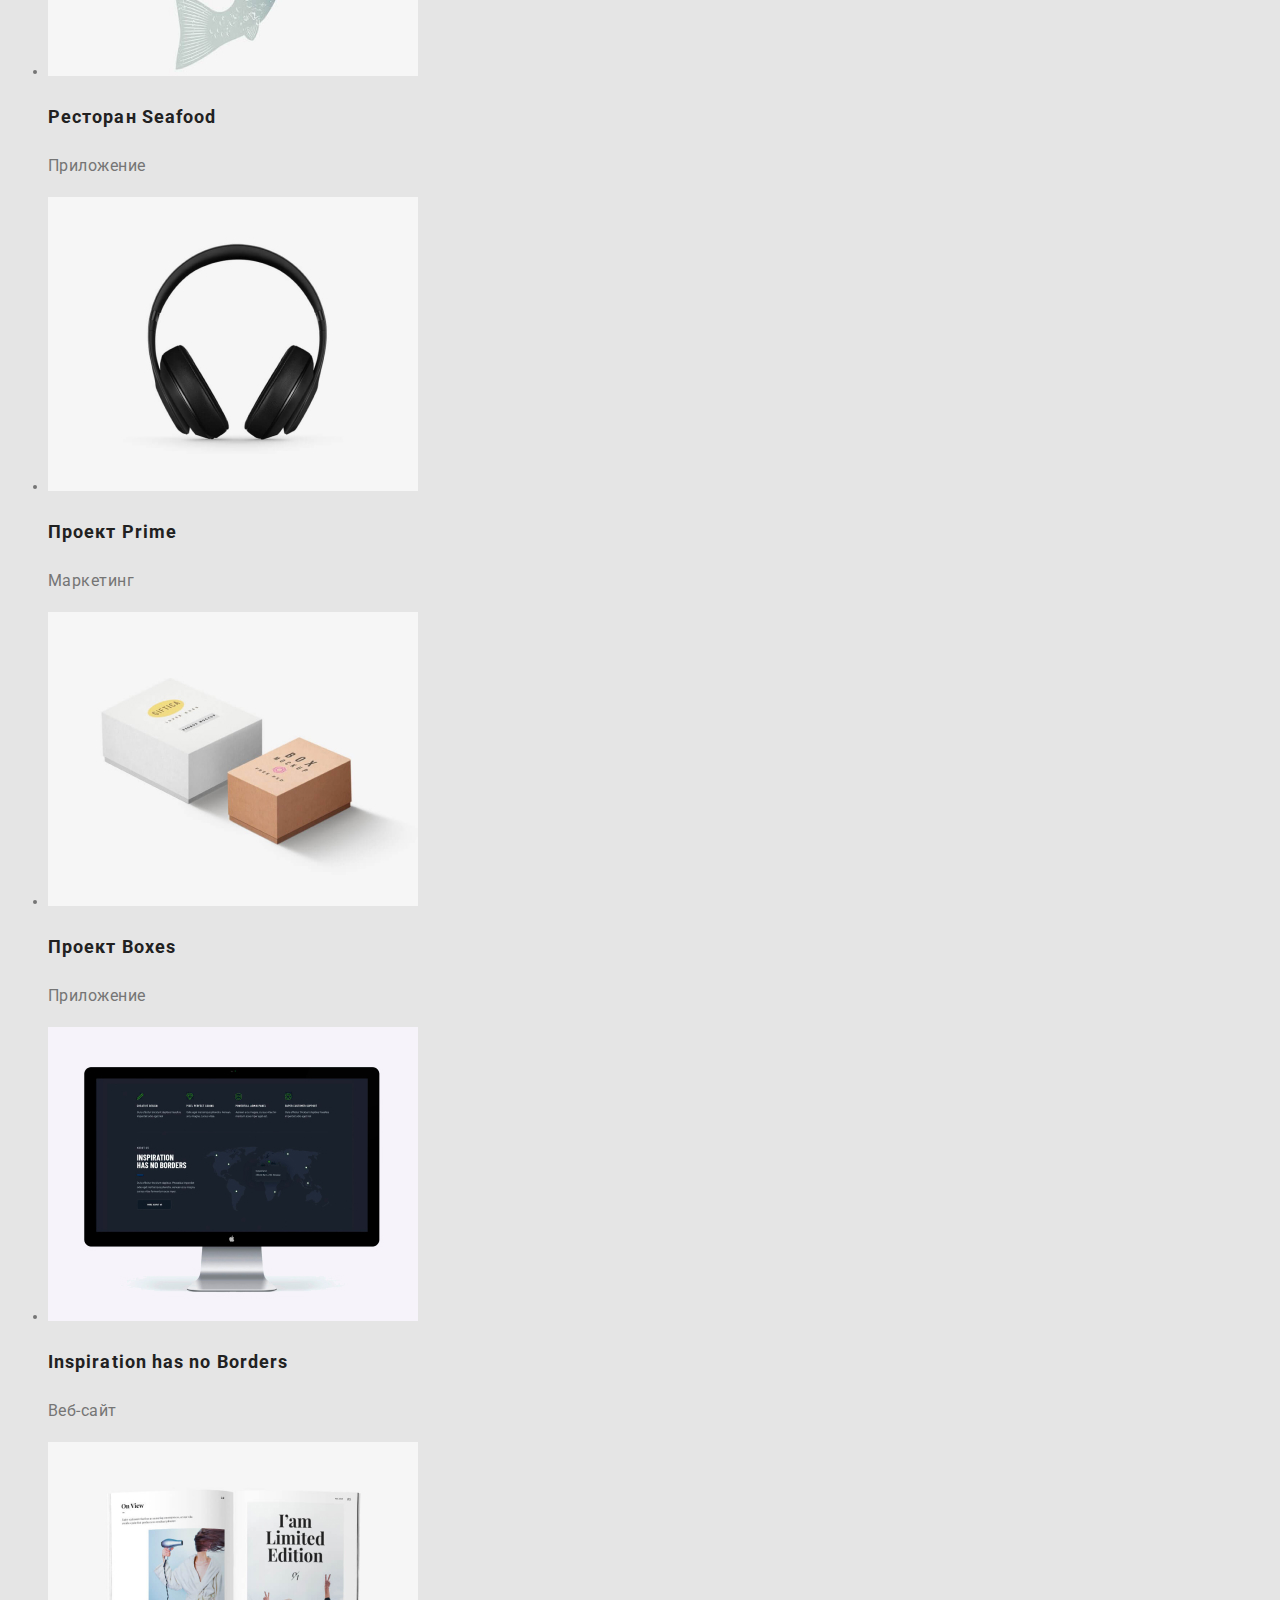
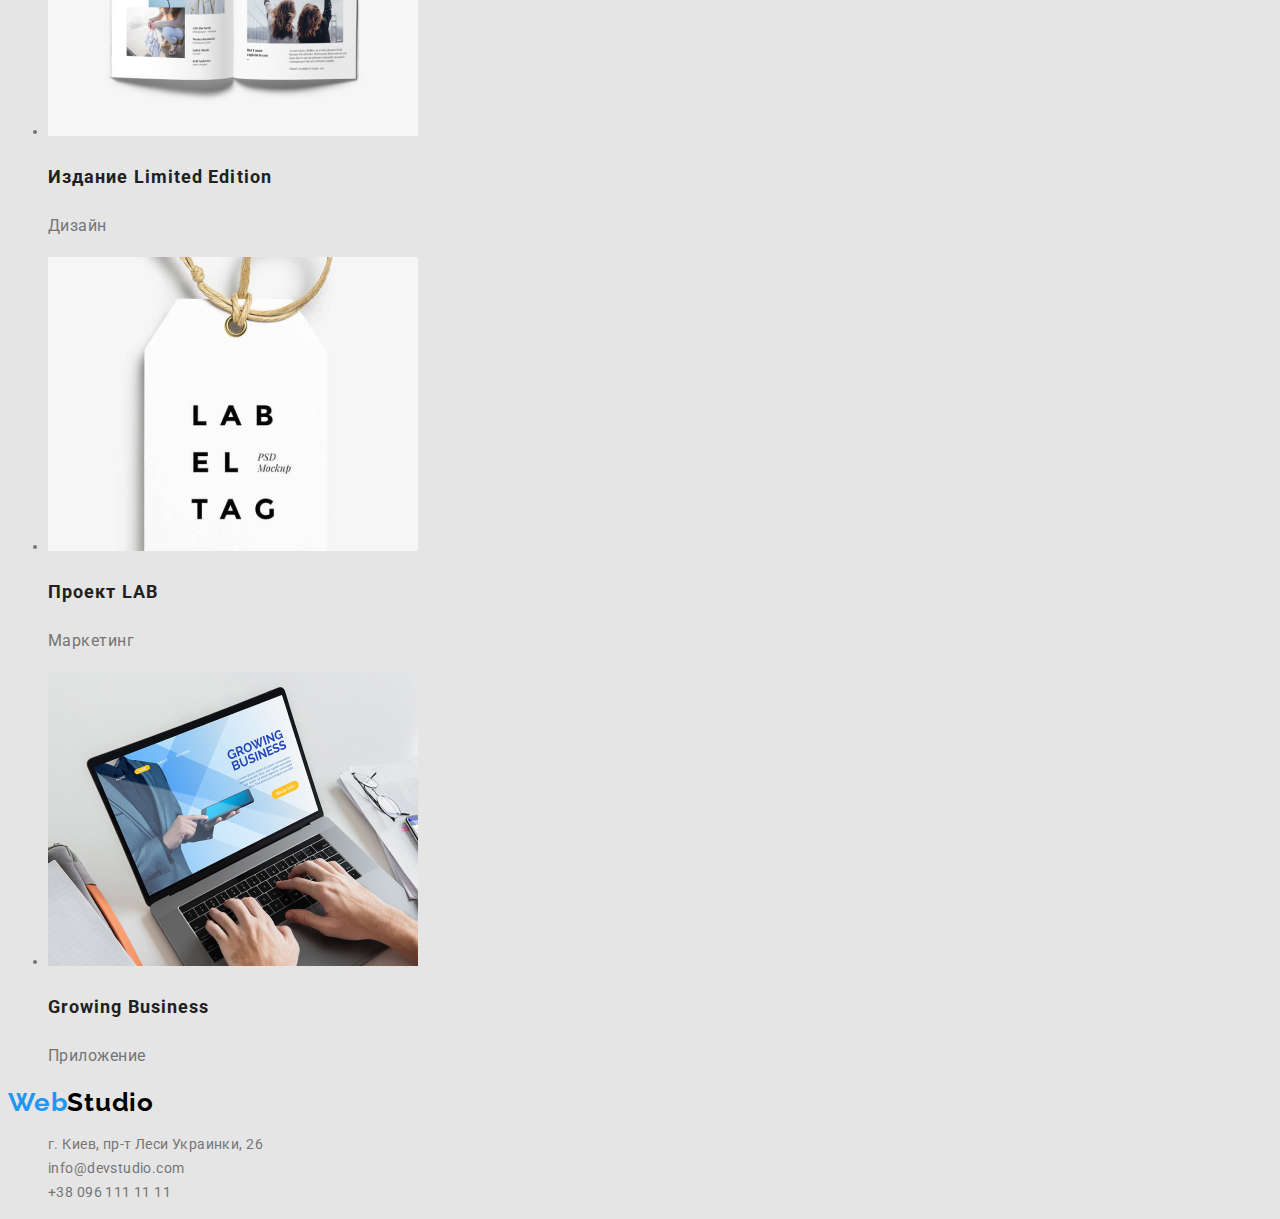
==== commit 71c7669c: "Размечает и оформляет цветом страницы студия и портфолио" ====
--- a/portfolio.html
+++ b/portfolio.html
@@ -16,11 +16,11 @@
         <!--Header-->
         <section>
             <nav class="site-nav">
-                <a lang="en" href="/index.html" class = "logo"><span>Web</span><span>Studio</span></a>
+                <a lang="en" href="/index.html" class = "logo"><span class="double">Web</span><span>Studio</span></a>
                 <ul class = "site-nav list">
-                    <li> <a href="/index.html"class ="link">Студия</a></li>
-                    <li> <a href=""class ="link">Портфолио</a></li>
-                    <li> <a href=""class ="link">Контакты</a></li>
+                    <li> <a href="/index.html" class ="link">Студия</a></li>
+                    <li> <a href="" class ="link">Портфолио</a></li>
+                    <li> <a href="" class ="link">Контакты</a></li>
                 </ul>
                 <ul class= "auth-nav list">
                     <li> <a href="mailto:info@devstudio.com" class="anlink">info@devstudio.com</a></li>
@@ -30,14 +30,14 @@
         </section>
     </header>
     <main>
-        <h1>Портфолио</h1>
+        <h1 class="visually-hidden">Портфолио</h1>
         <!--Filter--> 
-        <ul>
-            <li><a href="">Все</a></li>
-            <li><a href="">Веб-сайты</a></li>
-            <li><a href="">Приложения</a></li>
-            <li><a href="">Дизайн</a></li>
-            <li><a href="">Маркетинг</a></li>
+        <ul class="filter list">
+            <li> <button type="button" class="item">Все</button></li>
+            <li> <button type="button" class="item">Веб-сайты</button></li>
+            <li> <button type="button" class="item">Приложения</button></li>
+            <li> <button type="button" class="item">Дизайн</button></li>
+            <li> <button type="button" class="item">Маркетинг</button></li>
         </ul> 
 
         <!--Portfolio-->
@@ -46,47 +46,47 @@
                 <li>
                     <img src="./img/hw2/img.jpg" alt="Открытый веб-сайт на ноутбуке" width=370>
                     <h2 class="title">Технокряк</h2>
-                    <p>Веб-сайт</p>
+                    <p class= "description">Веб-сайт</p>
                 </li>
                 <li>
                     <img src="./img/hw2/img1.jpg" alt="Постер с изображением баскетболистов" width=370>
                     <h2 class="title">Постер New Orlean vs Golden Star</h2>
-                    <p>Дизайн</p>
+                    <p class= "description">Дизайн</p>
                 </li>
                 <li>
                     <img src="./img/hw2/img2.jpg" alt="Логотип ресторана Seafood" width=370>
                     <h2 class="title">Ресторан Seafood</h2>
-                    <p>Приложение</p>
+                    <p class= "description">Приложение</p>
                 </li>
                 <li>
                     <img src="./img/hw2/img3.jpg" alt="Наушники" width=370>
                     <h2 class="title">Проект Prime</h2>
-                    <p>Маркетинг</p>
+                    <p class= "description">Маркетинг</p>
                 </li>
                 <li>
                     <img src="./img/hw2/img4.jpg" alt="Посылки разных размеров" width=370>
                     <h2 class="title">Проект Boxes</h2>
-                    <p>Приложение</p>
+                    <p class= "description">Приложение</p>
                 </li>
                 <li>
                     <img src="./img/hw2/img5.jpg" alt="Сайт открытый на мониторе" width=370>
                     <h2 class="title">Inspiration has no Borders</h2>
-                    <p>Веб-сайт</p>
+                    <p class= "description">Веб-сайт</p>
                 </li>
                 <li>
                     <img src="./img/hw2/img6.jpg" alt="Разворот журнала со статьями" width=370>
                     <h2 class="title">Издание Limited Edition</h2>
-                    <p>Дизайн</p>
+                    <p class= "description">Дизайн</p>
                 </li>
                 <li>
                     <img src="./img/hw2/img7.jpg" alt="Бирка от товара" width=370>
                     <h2 class="title">Проект LAB</h2>
-                    <p>Маркетинг</p>
+                    <p class= "description">Маркетинг</p>
                 </li>
                 <li>
                     <img src="./img/hw2/img8.jpg" alt="Человек работает за ноутбуком" width=370>
                     <h2 class="title">Growing Business</h2>
-                    <p>Приложение</p>
+                    <p class= "description">Приложение</p>
                 </li>
             </ul>
         </section>
@@ -95,11 +95,11 @@
     <footer>
         <!--Footer-->
         <section>
-            <a lang="en" href="/index.html" class = "logo"><span>Web</span><span>Studio</span></a>
-            <ul>
-                <li> <a href="https://goo.gl/maps/ivPXeLmpZGiEguKSA">г. Киев, пр-т Леси Украинки, 26</a></li>
-                <li> <a href="mailto:info@devstudio.com">info@devstudio.com</a></li>
-                <li> <a href="tel=:+380961111111">+38 096 111 11 11</a></li>
+            <a lang="en" href="/index.html" class = "logo"><span class="double">Web</span><span>Studio</span></a>
+            <ul class= "auth-nav list">
+                <li> <a href="https://goo.gl/maps/ivPXeLmpZGiEguKSA" class="anlink">г. Киев, пр-т Леси Украинки, 26</a></li>
+                <li> <a href="mailto:info@devstudio.com" class="anlink">info@devstudio.com</a></li>
+                <li> <a href="tel=:+380961111111" class="anlink">+38 096 111 11 11</a></li>
             </ul>
         </section>
     </footer>
--- a/css/styles.css
+++ b/css/styles.css
@@ -1,8 +1,3 @@
-/* main text color #212121*/
-/*secondary text color #757575*/
-/*accent #2196F3*/
-/*h1 #FFFFFF*/
-
 :root {
   --primary-text-color: #212121;
   --secondary-text-color: #757575;
@@ -25,6 +20,21 @@
   list-style: none;
 }
 
+/*Visually hidden for H*/
+.visually-hidden {
+  position: absolute;
+  width: 1px;
+  height: 1px;
+  margin: -1px;
+  border: 0;
+  padding: 0;
+  white-space: nowrap;
+  clip-path: inset(100%);
+  clip: rect(0 0 0 0);
+  overflow: hidden;
+}
+
+/*Logo*/
 .logo {
   text-decoration: none;
   color: #000000;
@@ -36,27 +46,28 @@
   letter-spacing: 0.03em;
 }
 
+.double {
+  color: var(--accent-color);
+}
+
 /*Site nav*/
 
 .site-nav .list {
   color: var(--primary-text-color);
-  font-family: Roboto;
-  font-style: normal;
   font-weight: 500;
   font-size: 14px;
   line-height: 1.142;
   letter-spacing: 0.02em;
 }
 
-.site-nav .anlink {
+.site-nav .anlink,
+.auth-nav .anlink {
   text-decoration: none;
   color: var(--secondary-text-color);
 }
 .site-nav .link {
   text-decoration: none;
   color: var(--primary-text-color);
-  font-family: Roboto;
-  font-style: normal;
   font-weight: 500;
   font-size: 14px;
   line-height: 1.142;
@@ -76,20 +87,30 @@
 
 .hero-title {
   color: #ffffff;
-  font-family: Roboto;
-  font-style: normal;
   font-weight: 900;
   font-size: 44px;
   line-height: 1.364;
   letter-spacing: 0.06em;
 }
 
+.order {
+  color: var(--primary-text-color);
+  font-weight: 700;
+  font-size: 16px;
+  line-height: 30px;
+  letter-spacing: 0.06em;
+}
+
+.order:hover,
+.order:focus {
+  color: #ffffff;
+  background-color: var(--accent-color);
+}
+
 /*Sections*/
 
 .section-title {
   color: var(--primary-text-color);
-  font-family: Roboto;
-  font-style: normal;
   font-weight: 700;
   font-size: 36px;
   line-height: 1.167;
@@ -101,8 +122,6 @@
 .reautures .title {
   color: var(--primary-text-color);
   text-transform: uppercase;
-  font-family: Roboto;
-  font-style: normal;
   font-weight: 700;
   font-size: 14px;
   line-height: 1.143;
@@ -113,8 +132,6 @@
 
 .team-member {
   color: var(--primary-text-color);
-  font-family: Roboto;
-  font-style: normal;
   font-weight: 500;
   font-size: 16px;
   line-height: 1.188;
@@ -122,8 +139,6 @@
 }
 
 .position {
-  font-family: Roboto;
-  font-style: normal;
   font-weight: 500;
   font-size: 16px;
   line-height: 1.188;
@@ -134,8 +149,6 @@
 
 .footer-item {
   text-decoration: none;
-  font-family: Roboto;
-  font-style: normal;
   font-weight: 400;
   font-size: 14px;
   line-height: 1.714;
@@ -146,4 +159,30 @@
 
 .portfolio .title {
   color: var(--primary-text-color);
+  font-weight: 700;
+  font-size: 18px;
+  line-height: 2;
+  letter-spacing: 0.06em;
 }
+
+.portfolio .description {
+  color: var(--secondary-text-color);
+  font-weight: 400;
+  font-size: 16px;
+  line-height: 1.875;
+  letter-spacing: 0.03em;
+}
+
+.filter .item {
+  color: var(--primary-text-color);
+  font-weight: 500;
+  font-size: 16px;
+  line-height: 4.333;
+  letter-spacing: 0.03em;
+}
+
+.filter .item:hover,
+.filter .item:focus {
+  color: #ffffff;
+  background-color: var(--accent-color);
+}
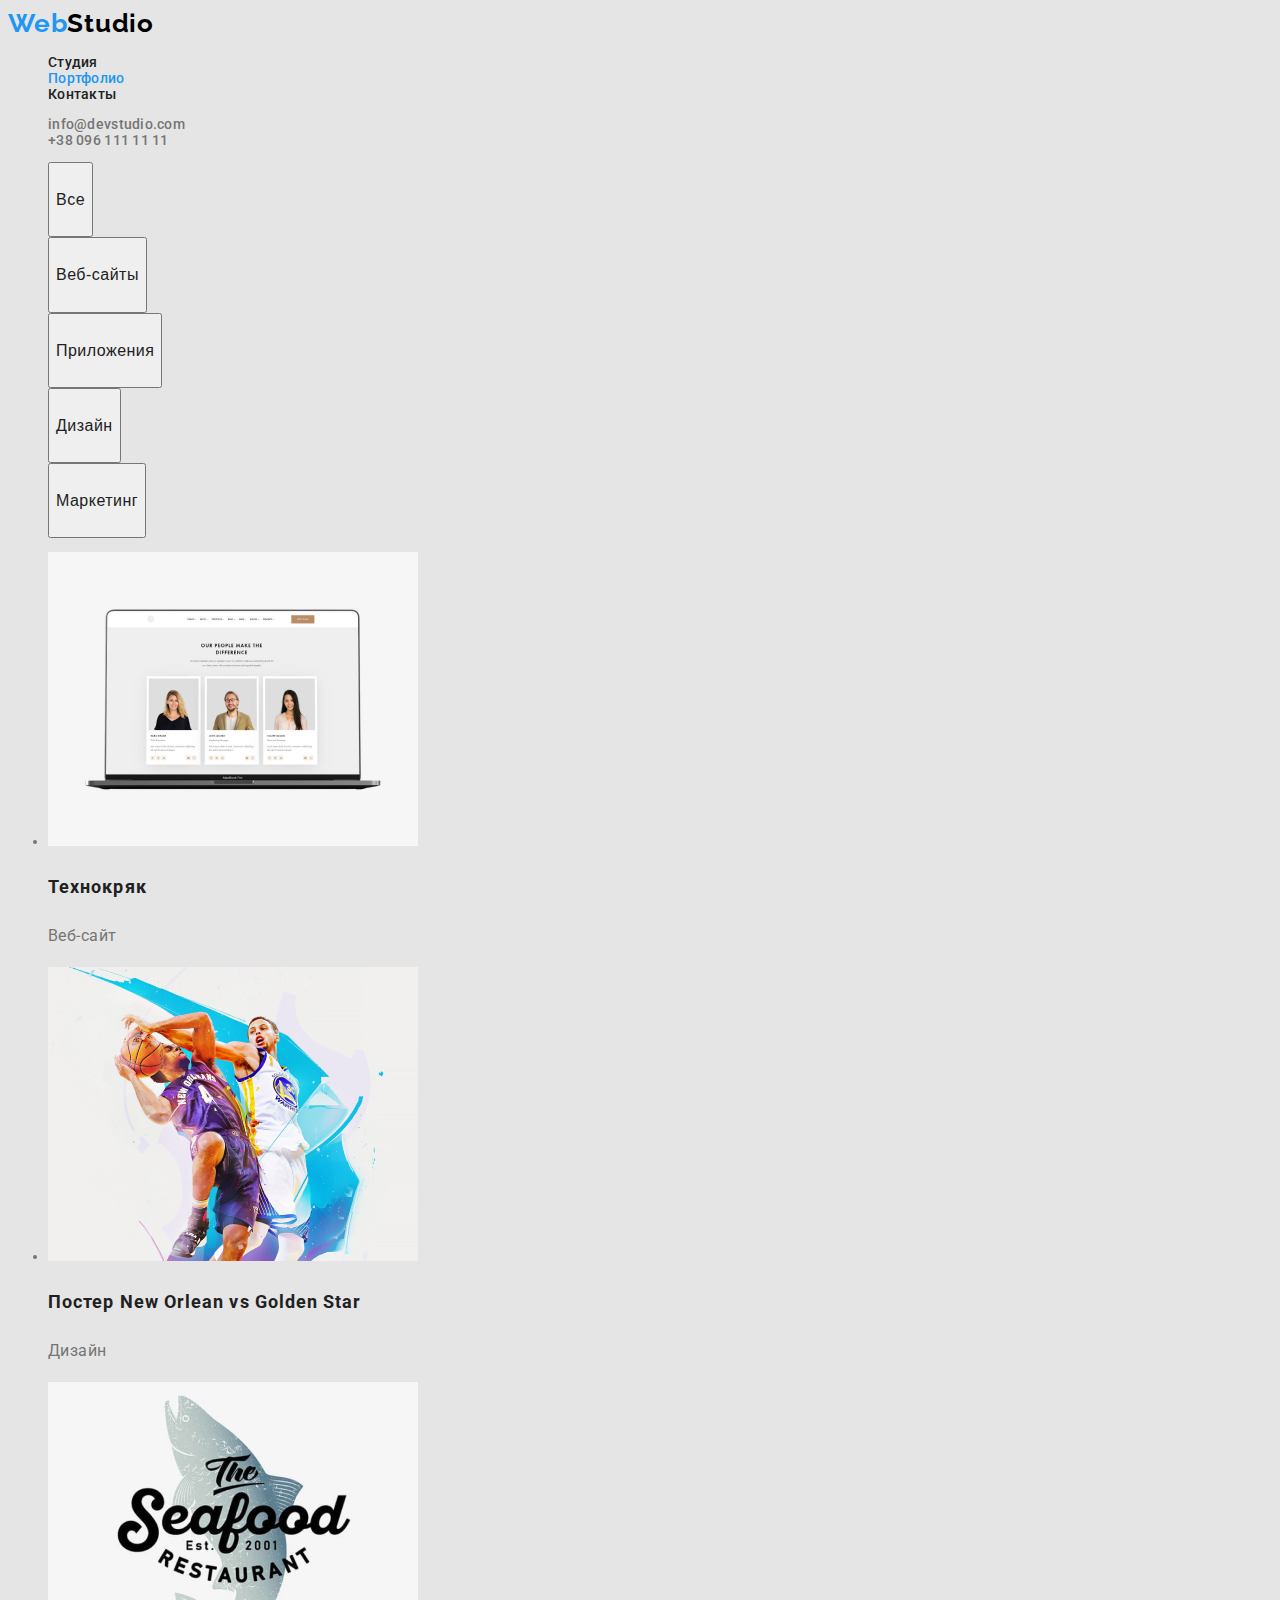
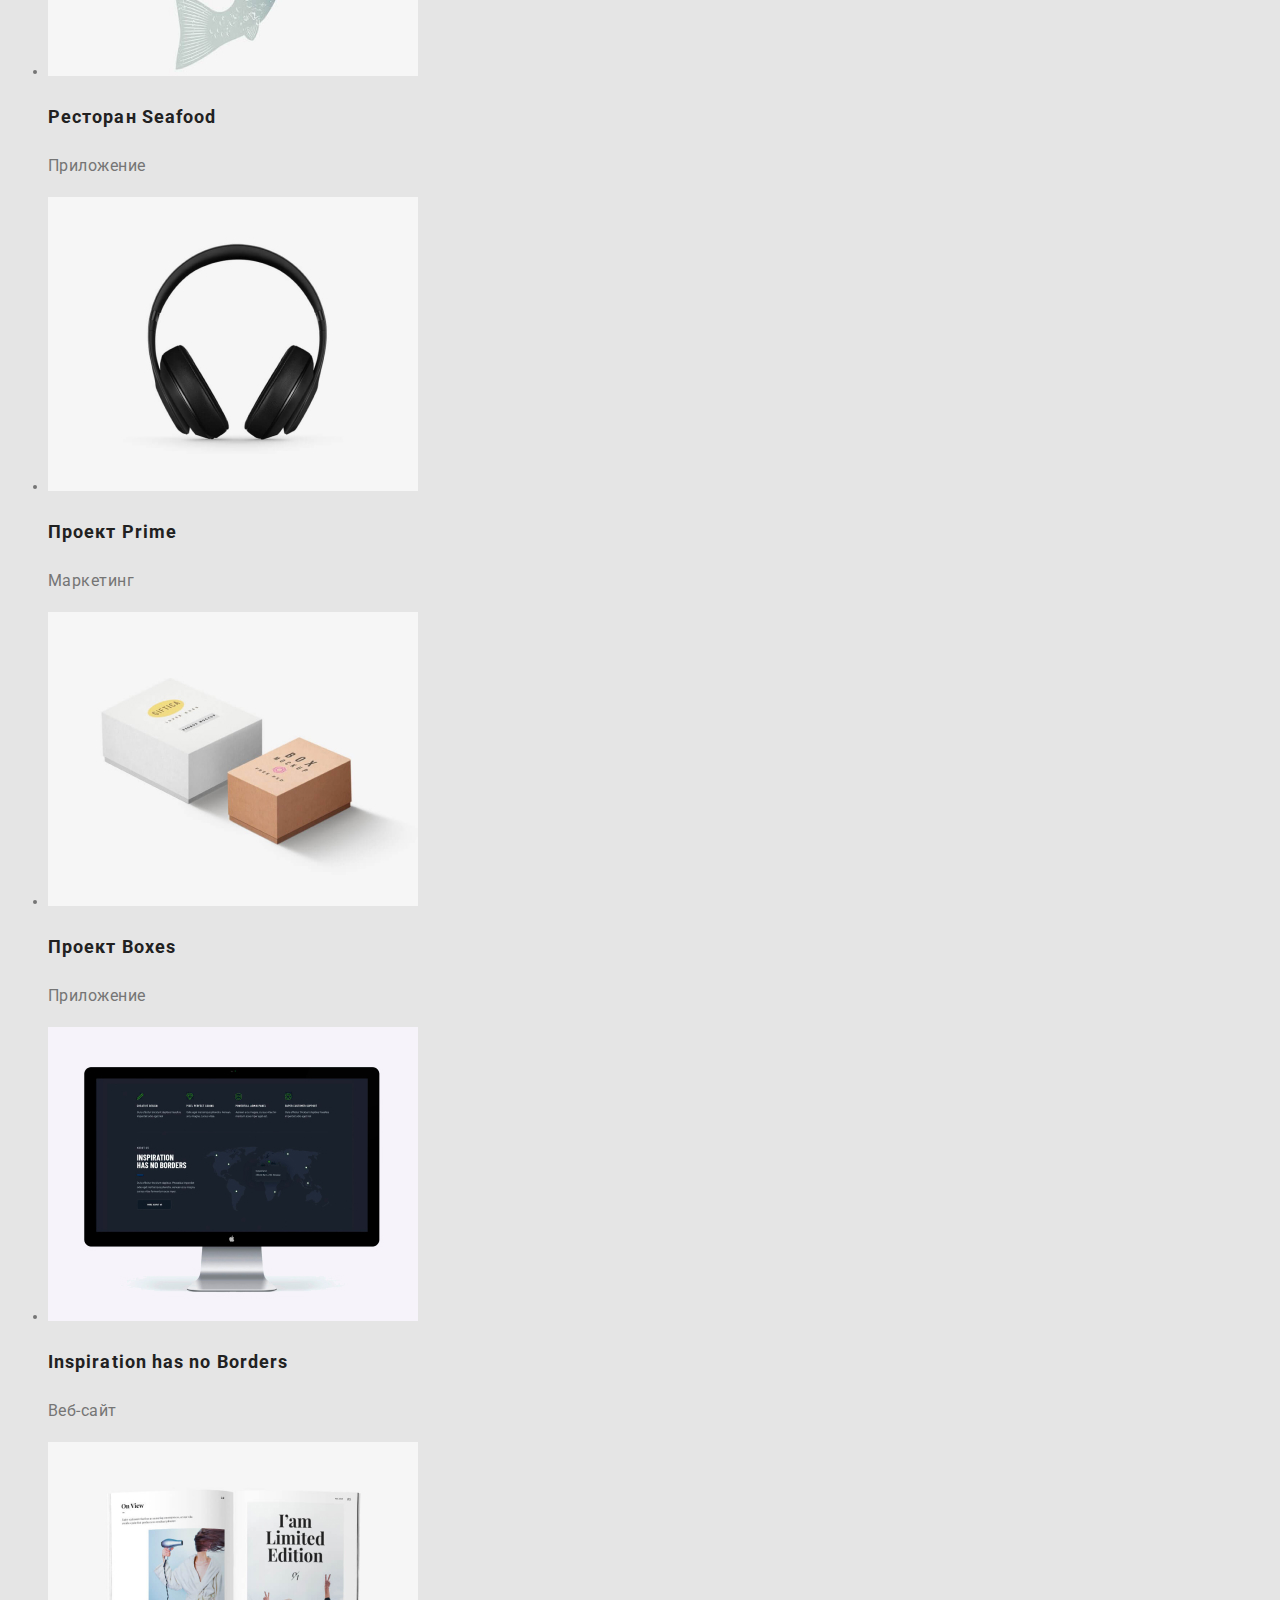
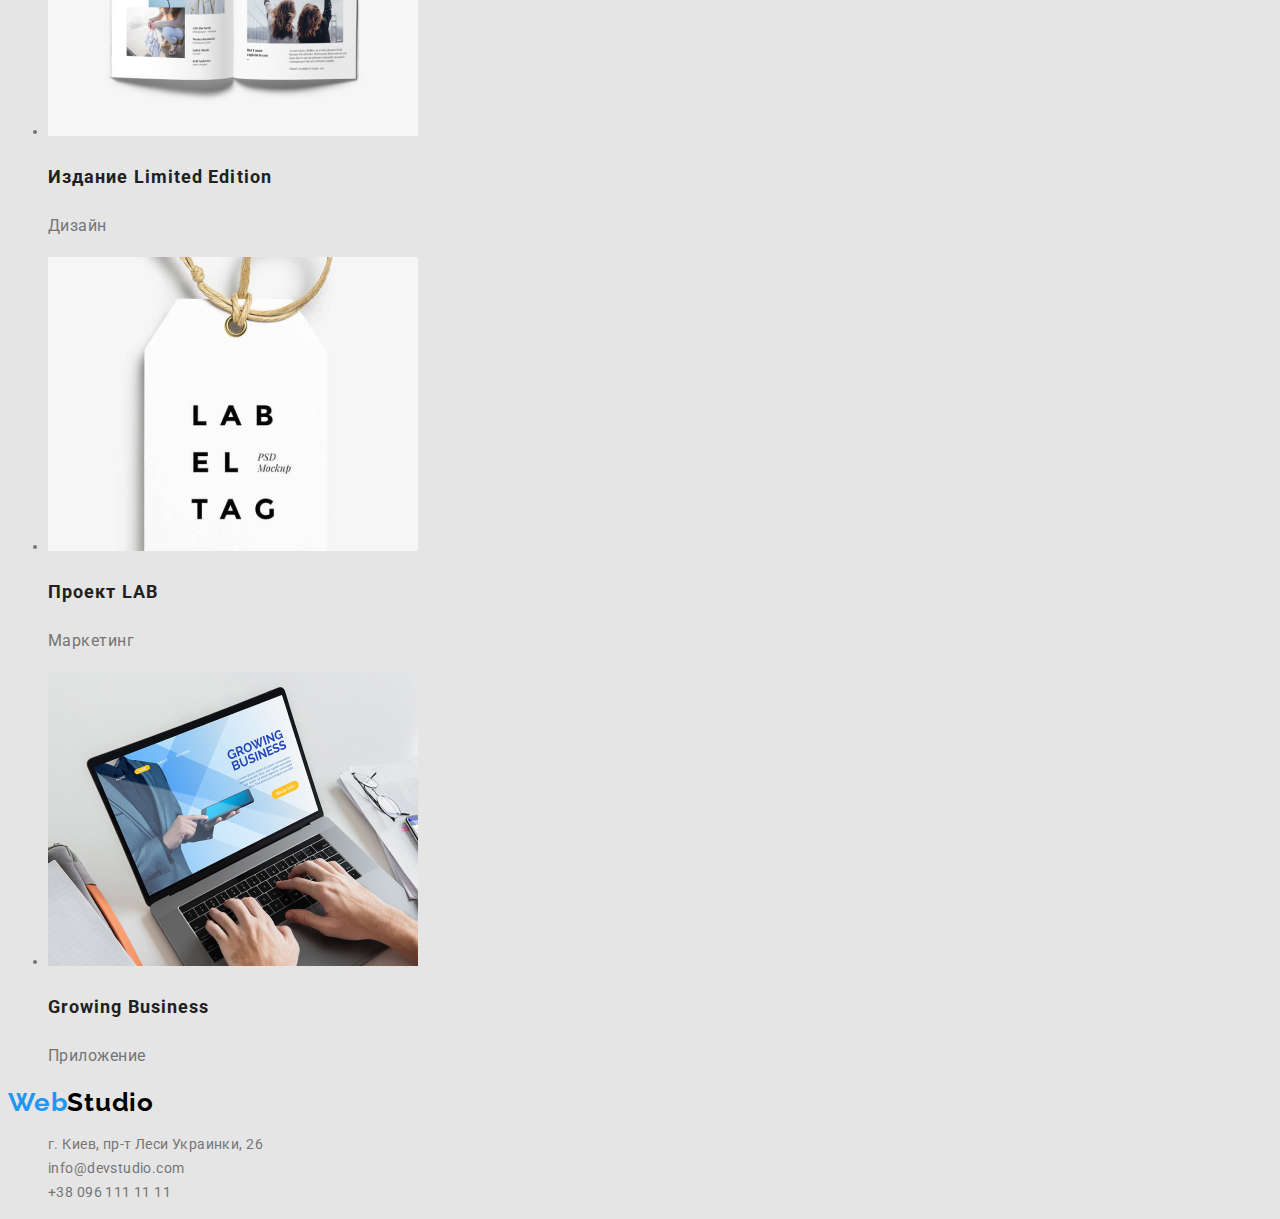
==== commit 68fce0e3: "Добавляет подсветку текущей странице" ====
--- a/portfolio.html
+++ b/portfolio.html
@@ -16,10 +16,10 @@
         <!--Header-->
         <section>
             <nav class="site-nav">
-                <a lang="en" href="/index.html" class = "logo"><span class="double">Web</span><span>Studio</span></a>
+                <a lang="en" href="./index.html" class = "logo"><span class="double">Web</span><span>Studio</span></a>
                 <ul class = "site-nav list">
-                    <li> <a href="/index.html" class ="link">Студия</a></li>
-                    <li> <a href="" class ="link">Портфолио</a></li>
+                    <li> <a href="./index.html" class ="link">Студия</a></li>
+                    <li> <a href="" class ="link, current">Портфолио</a></li>
                     <li> <a href="" class ="link">Контакты</a></li>
                 </ul>
                 <ul class= "auth-nav list">
@@ -95,7 +95,7 @@
     <footer>
         <!--Footer-->
         <section>
-            <a lang="en" href="/index.html" class = "logo"><span class="double">Web</span><span>Studio</span></a>
+            <a lang="en" href="./index.html" class = "logo"><span class="double">Web</span><span>Studio</span></a>
             <ul class= "auth-nav list">
                 <li> <a href="https://goo.gl/maps/ivPXeLmpZGiEguKSA" class="anlink">г. Киев, пр-т Леси Украинки, 26</a></li>
                 <li> <a href="mailto:info@devstudio.com" class="anlink">info@devstudio.com</a></li>
--- a/css/styles.css
+++ b/css/styles.css
@@ -18,6 +18,11 @@
 
 .list {
   list-style: none;
+}
+
+.current {
+  color: var(--accent-color);
+  text-decoration: none;
 }
 
 /*Visually hidden for H*/
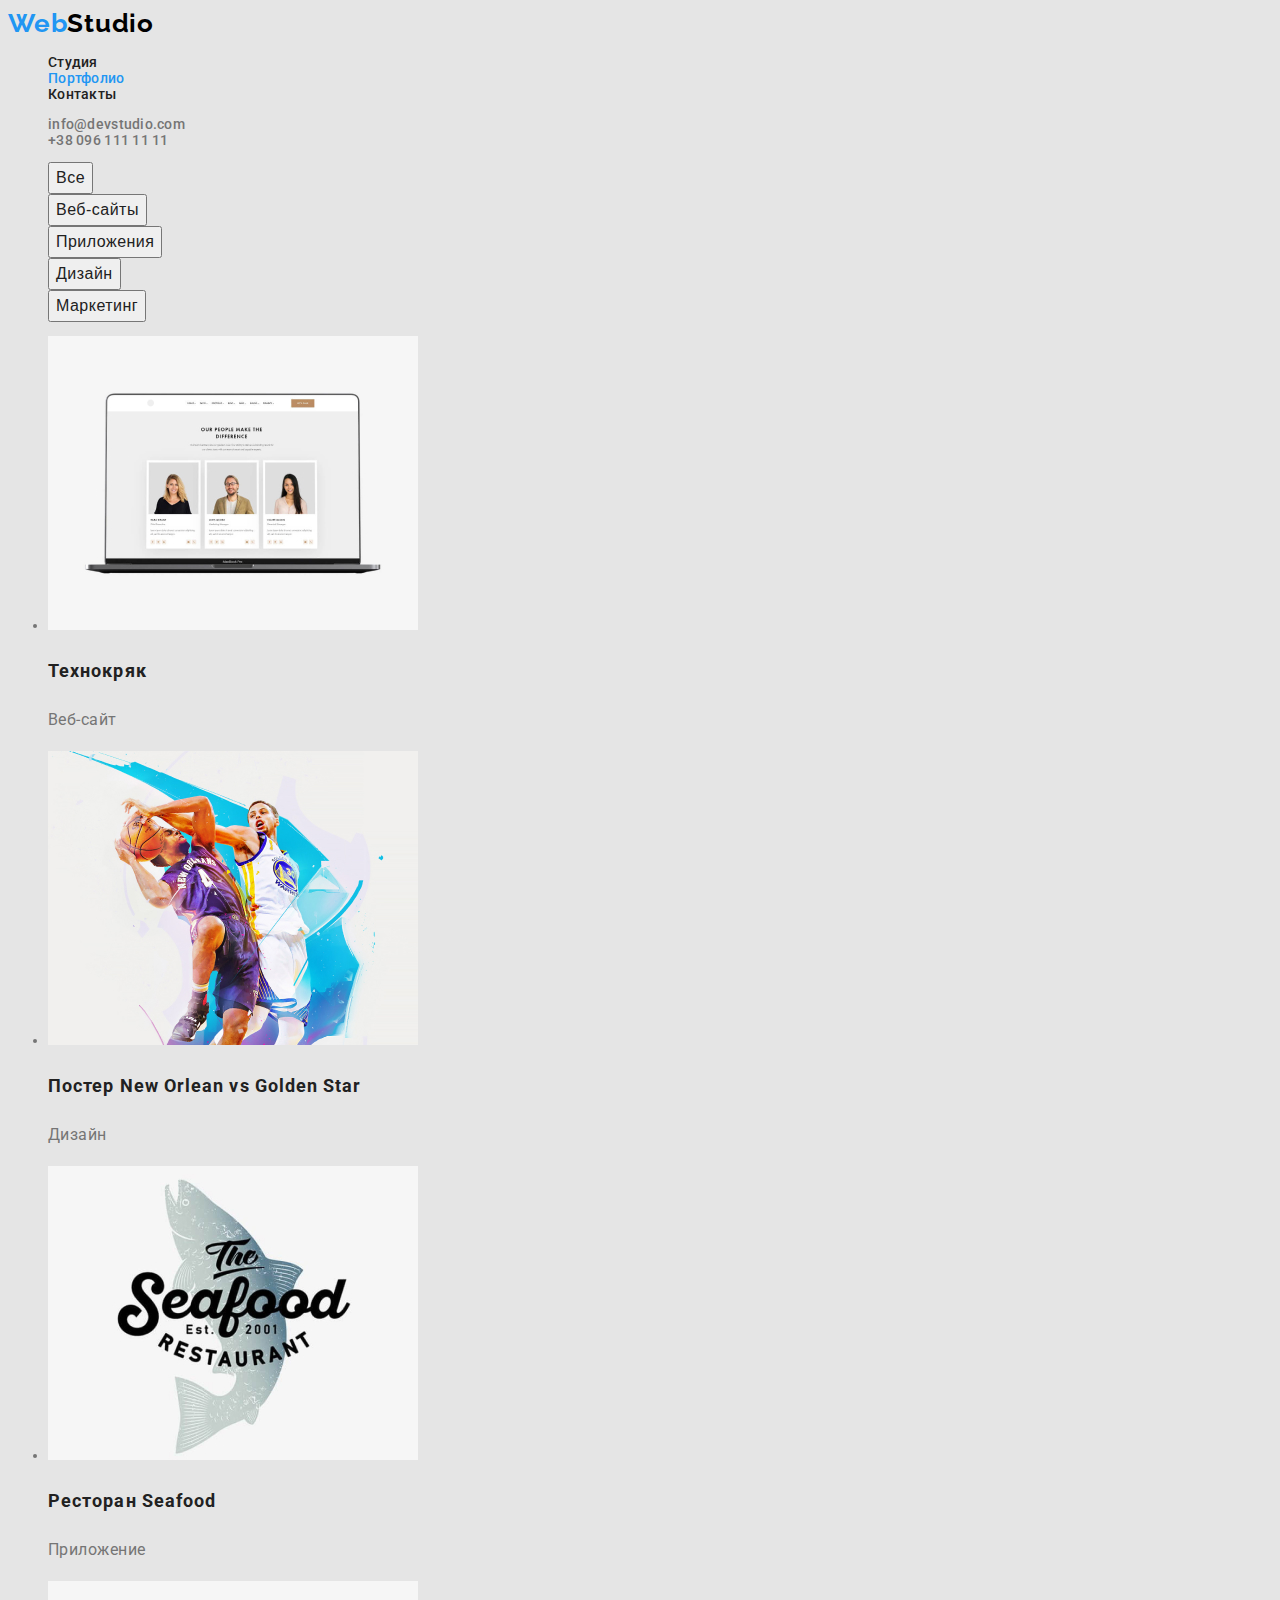
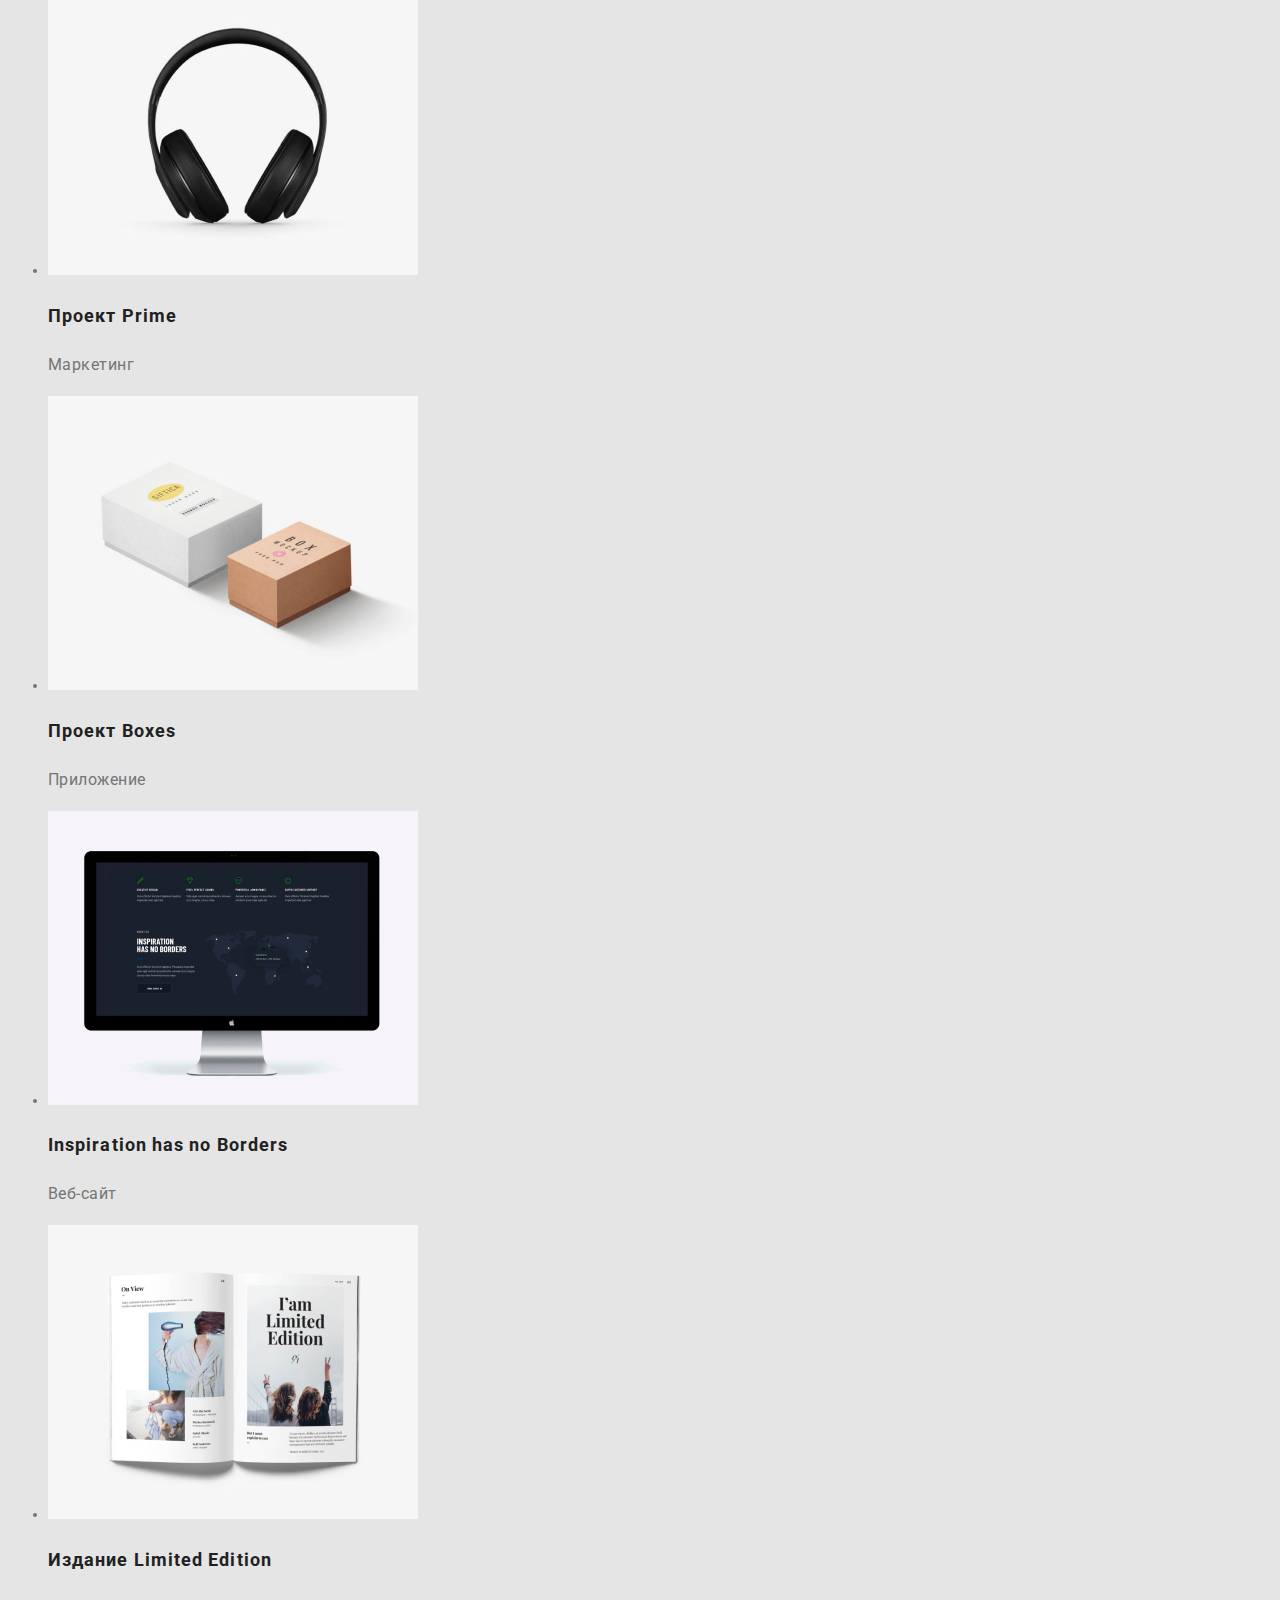
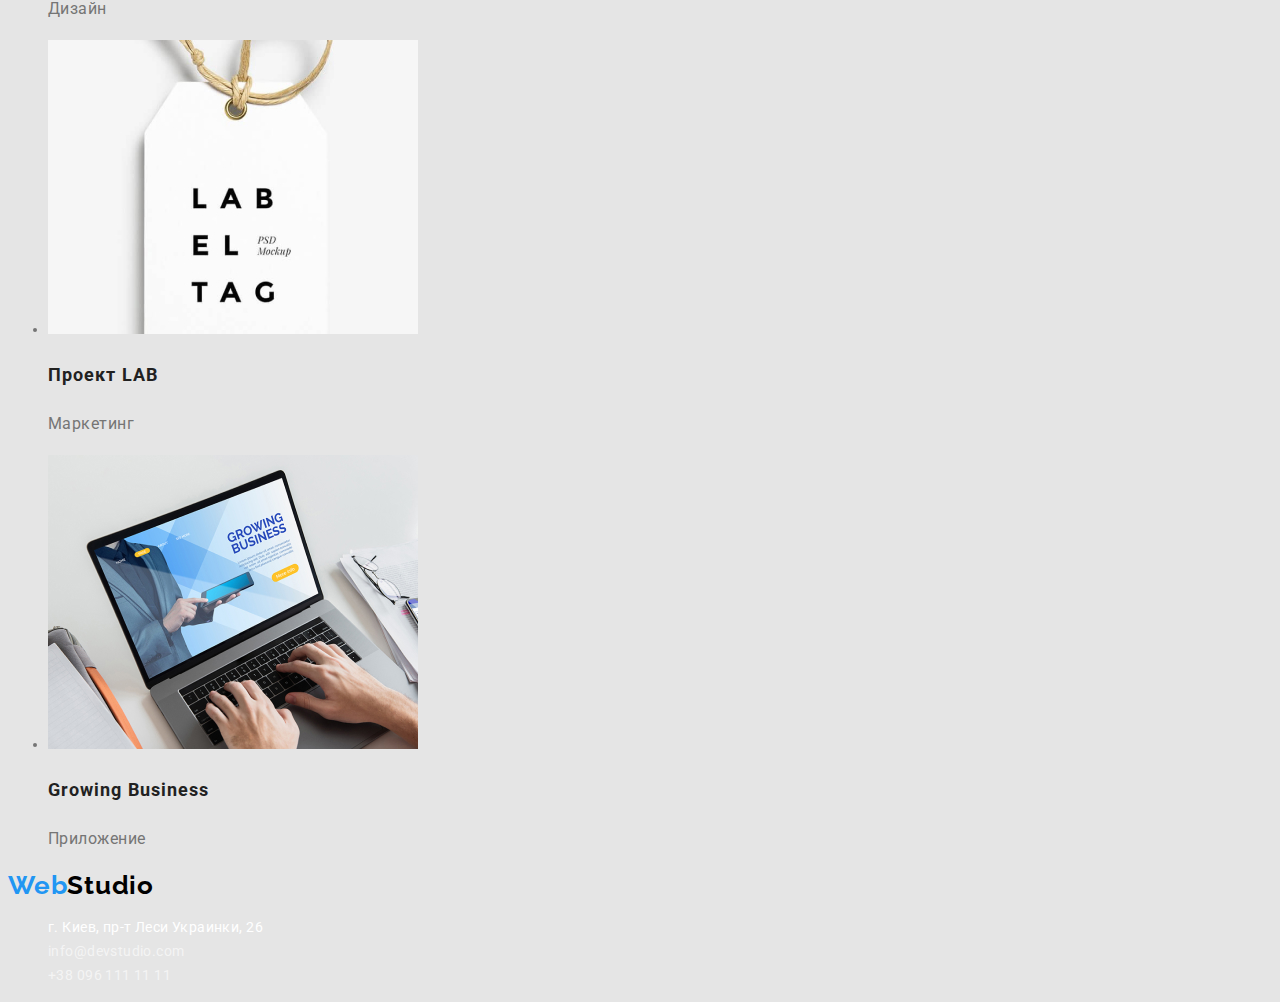
==== commit ff7ce9f1: "Исправляет ошибки в дз2" ====
--- a/portfolio.html
+++ b/portfolio.html
@@ -31,17 +31,18 @@
     </header>
     <main>
         <h1 class="visually-hidden">Портфолио</h1>
-        <!--Filter--> 
-        <ul class="filter list">
-            <li> <button type="button" class="item">Все</button></li>
-            <li> <button type="button" class="item">Веб-сайты</button></li>
-            <li> <button type="button" class="item">Приложения</button></li>
-            <li> <button type="button" class="item">Дизайн</button></li>
-            <li> <button type="button" class="item">Маркетинг</button></li>
-        </ul> 
+             
 
         <!--Portfolio-->
         <section>
+            <!--Filter-->
+            <ul class="filter list">
+                <li> <button type="button" class="item">Все</button></li>
+                <li> <button type="button" class="item">Веб-сайты</button></li>
+                <li> <button type="button" class="item">Приложения</button></li>
+                <li> <button type="button" class="item">Дизайн</button></li>
+                <li> <button type="button" class="item">Маркетинг</button></li>
+            </ul>
             <ul class="portfolio">
                 <li>
                     <img src="./img/hw2/img.jpg" alt="Открытый веб-сайт на ноутбуке" width=370>
@@ -97,9 +98,9 @@
         <section>
             <a lang="en" href="./index.html" class = "logo"><span class="double">Web</span><span>Studio</span></a>
             <ul class= "auth-nav list">
-                <li> <a href="https://goo.gl/maps/ivPXeLmpZGiEguKSA" class="anlink">г. Киев, пр-т Леси Украинки, 26</a></li>
-                <li> <a href="mailto:info@devstudio.com" class="anlink">info@devstudio.com</a></li>
-                <li> <a href="tel=:+380961111111" class="anlink">+38 096 111 11 11</a></li>
+                <li> <a href="https://goo.gl/maps/ivPXeLmpZGiEguKSA" class="adress">г. Киев, пр-т Леси Украинки, 26</a></li>
+                <li> <a href="mailto:info@devstudio.com" class="footer-item">info@devstudio.com</a></li>
+                <li> <a href="tel=:+380961111111" class="footer-item">+38 096 111 11 11</a></li>
             </ul>
         </section>
     </footer>
--- a/css/styles.css
+++ b/css/styles.css
@@ -92,6 +92,7 @@
 
 .hero-title {
   color: #ffffff;
+  text-transform: uppercase;
   font-weight: 900;
   font-size: 44px;
   line-height: 1.364;
@@ -99,18 +100,20 @@
 }
 
 .order {
-  color: var(--primary-text-color);
+  color: #ffffff;
+  background-color: var(--accent-color);
   font-weight: 700;
   font-size: 16px;
   line-height: 30px;
   letter-spacing: 0.06em;
-}
-
-.order:hover,
-.order:focus {
-  color: #ffffff;
-  background-color: var(--accent-color);
-}
+  text-decoration: none;
+}
+
+/*.order:hover,*/
+/*.order:focus {*/
+/* color: #ffffff;*/
+/*  background-color: var(--accent-color);*/
+/*}*/
 
 /*Sections*/
 
@@ -152,8 +155,18 @@
 
 /*Footer*/
 
-.footer-item {
-  text-decoration: none;
+.auth-nav .adress {
+  text-decoration: none;
+  color: #ffffff;
+  font-weight: 400;
+  font-size: 14px;
+  line-height: 1.714;
+  letter-spacing: 0.03em;
+}
+
+.auth-nav .footer-item {
+  text-decoration: none;
+  color: rgba(255, 255, 255, 0.6);
   font-weight: 400;
   font-size: 14px;
   line-height: 1.714;
@@ -182,7 +195,7 @@
   color: var(--primary-text-color);
   font-weight: 500;
   font-size: 16px;
-  line-height: 4.333;
+  line-height: 1.625;
   letter-spacing: 0.03em;
 }
 
